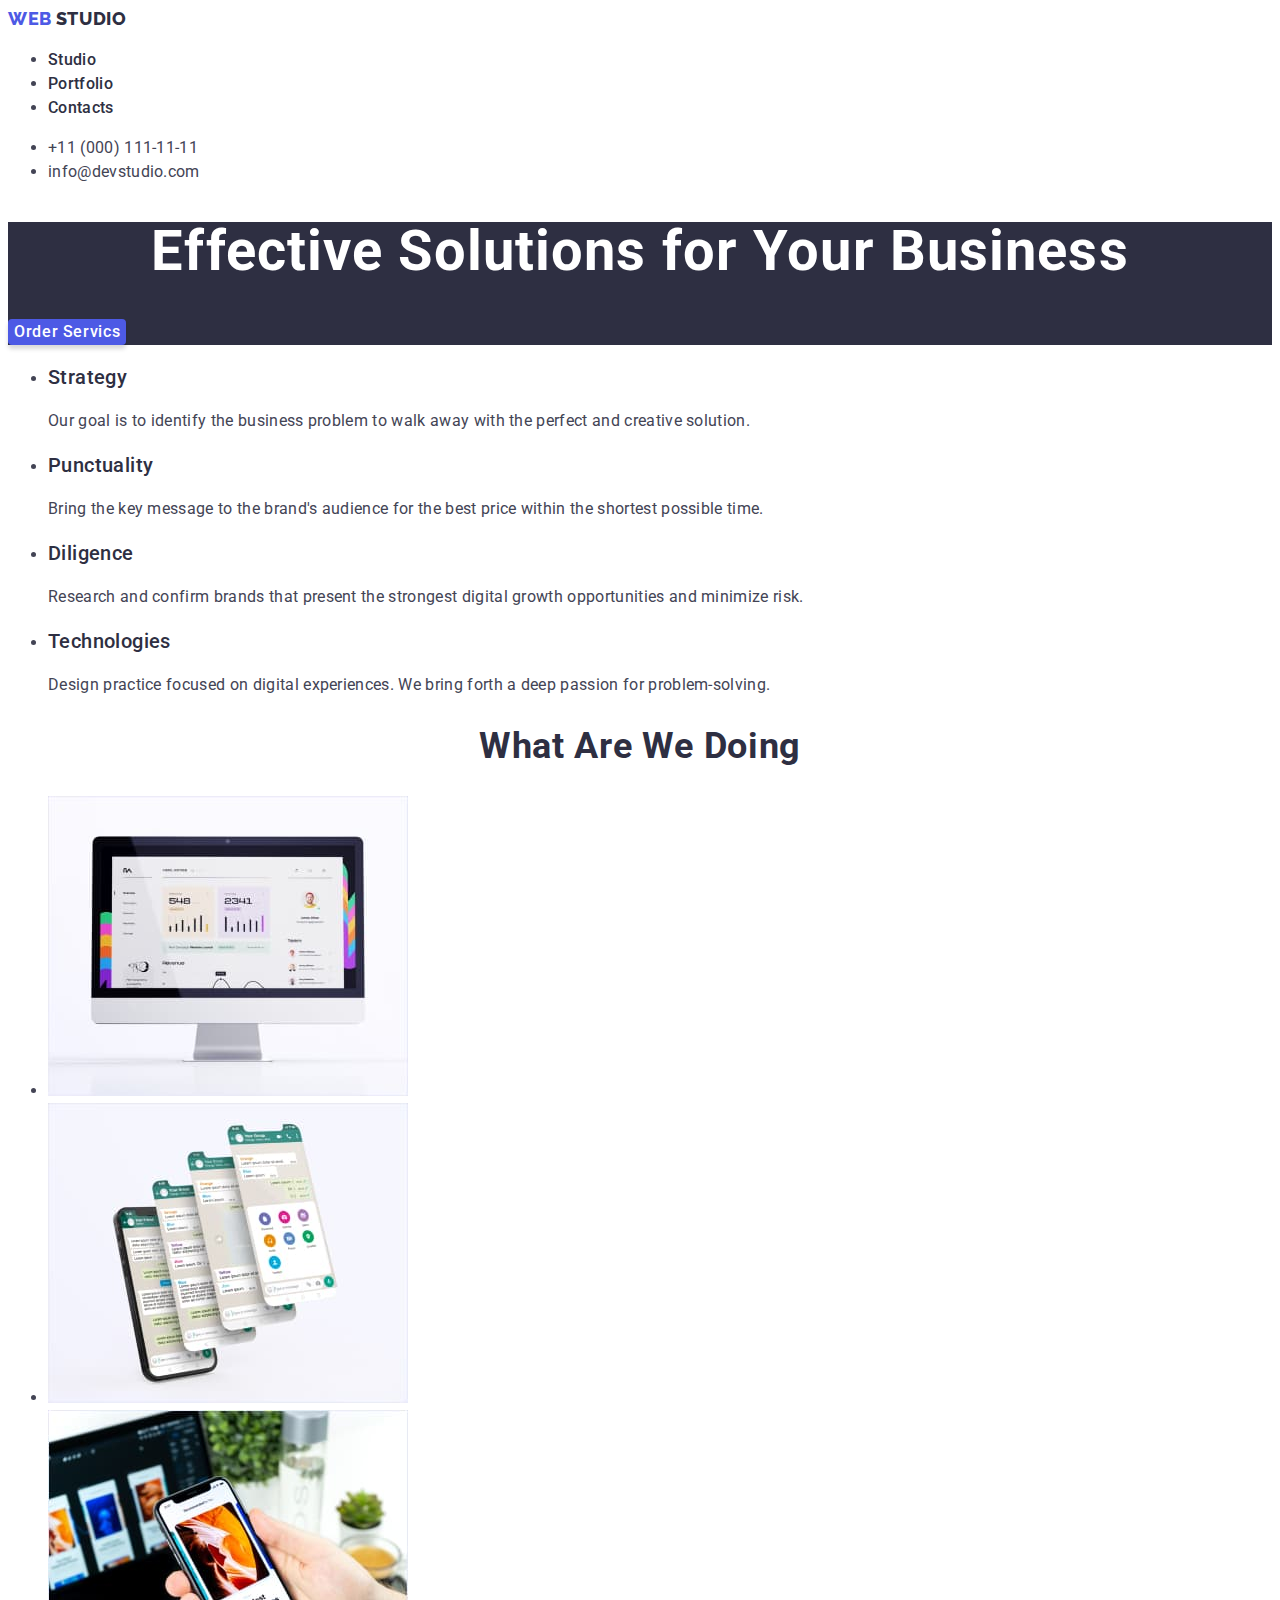
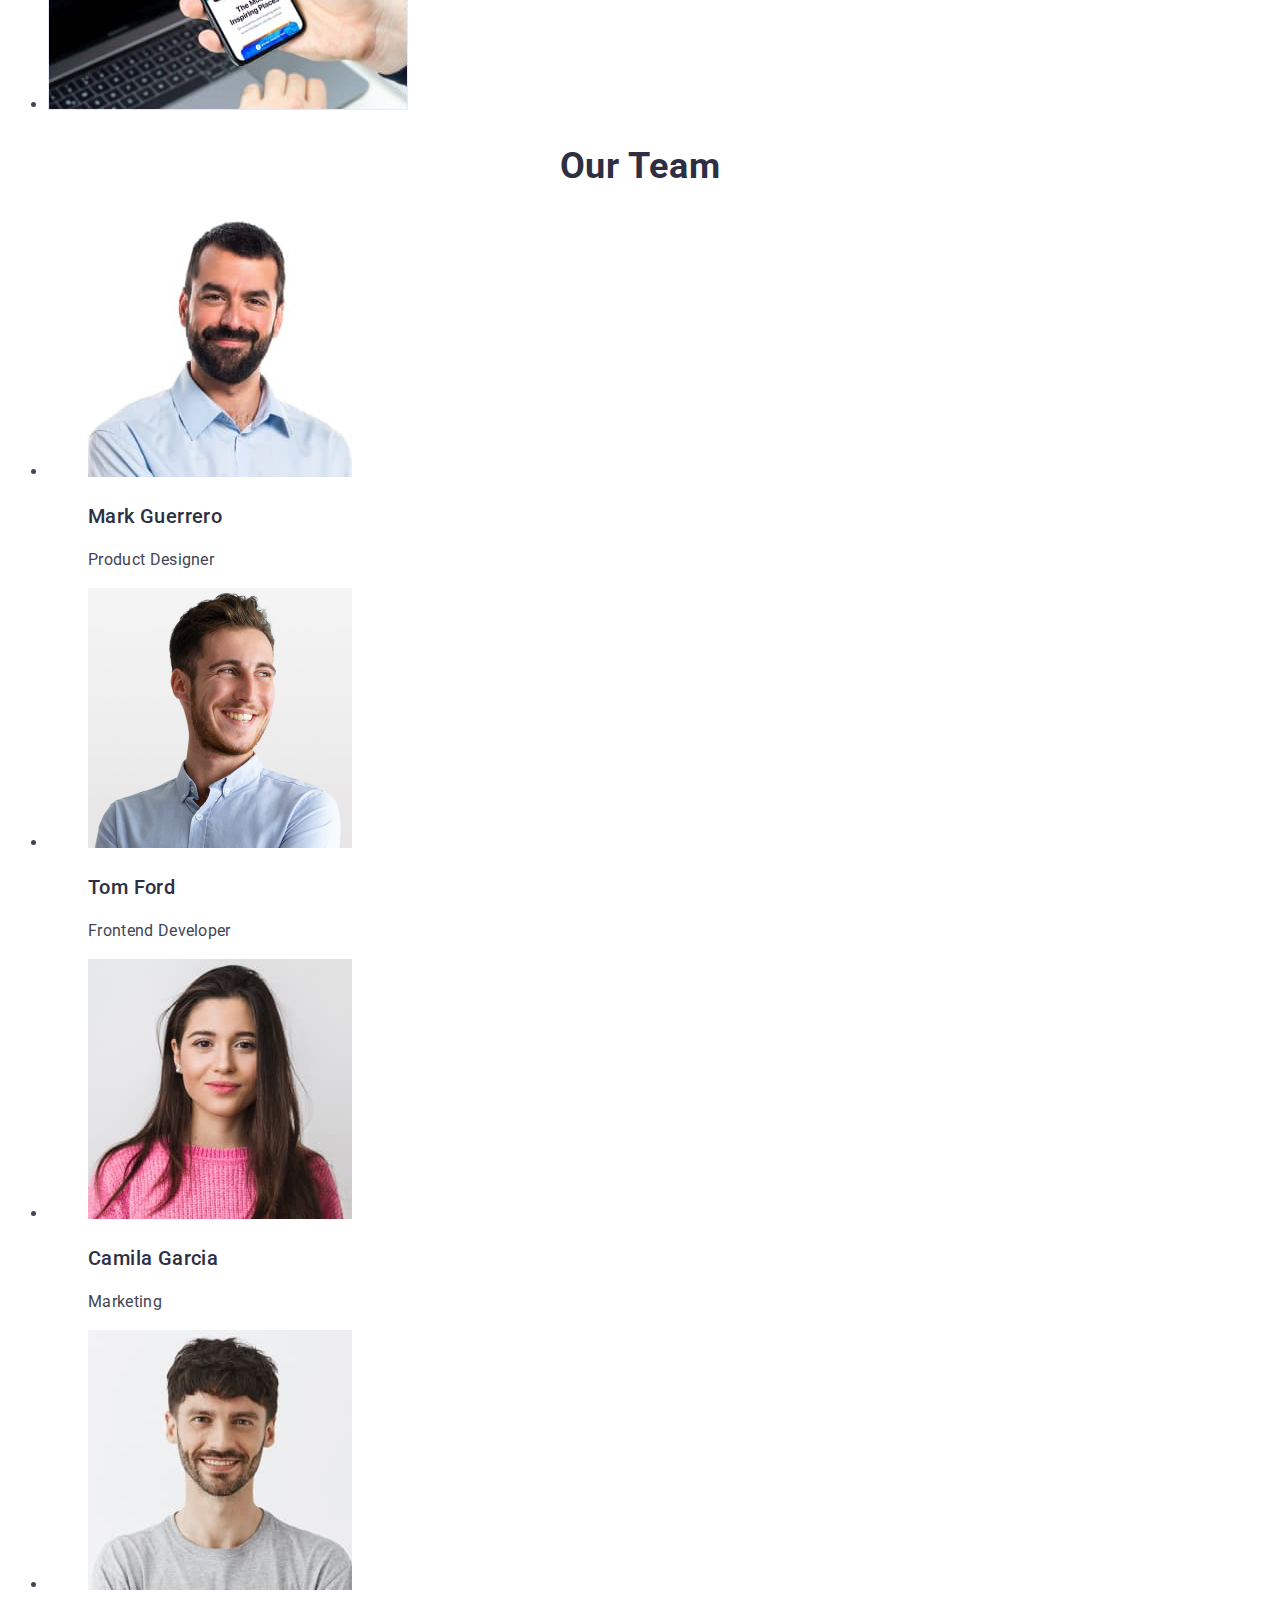
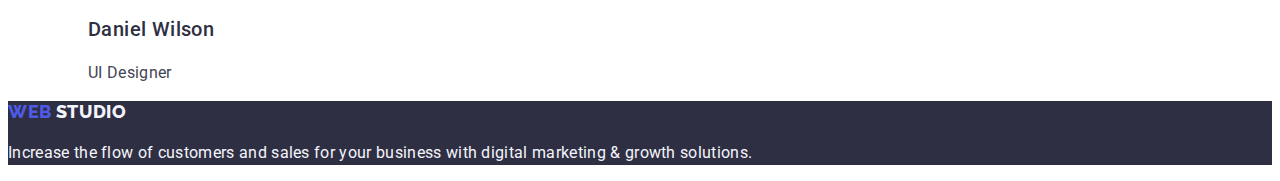
==== index.html @ 18303e43 "Initial commit" ====
<!DOCTYPE html>
<html lang="en">

<head>
  <meta charset="UTF-8">
  <meta name="viewport" content="width=device-width, initial-scale=1.0">
  <link rel="stylesheet" type="text/css" href="./css/styles.css">
  <link rel="preconnect" href="https://fonts.googleapis.com">
  <link rel="preconnect" href="https://fonts.gstatic.com" crossorigin>
  <link href="https://fonts.googleapis.com/css2?family=Raleway:wght@800&family=Roboto:wght@400;500;700;900&display=swap"
    rel="stylesheet">
  <title>WebStudio</title>
</head>

<body>
  <header>
    <a href="https://webstudio.com" class="interactive"><span class="logo web">WEB</span>
      <span class="logo studio">STUDIO</span></a>
    <nav>
      <ul>
        <li><a href="./index.html" class="interactive navi">Studio</a></li>
        <li><a href="./portfolio.html" class="interactive navi">Portfolio</a></li>
        <li><a href="#.html" class="interactive navi">Contacts</a></li>
      </ul>
    </nav>
    <ul>
      <li><a href="tel:+110001111111" class="interactive contact">+11 (000) 111-11-11</a></li>
      <li><a href="mailto:info@devstudio.com" class="interactive contact">info@devstudio.com</a></li>
    </ul>
  </header>

  <main>
    <!--hero image-->
    <section class="dark-bg">
      <h1 class="header-one">Effective Solutions
        for Your Business</h1>
      <button type="button" class="button b-one">Order Servics</button>
    </section>
    <!--about us-->
    <section>
      <ul>
        <li>
          <h3 class="header-three">Strategy</h3>
          <p>Our goal is to identify the business
            problem to walk away with the perfect and creative solution.</p>
        </li>
        <li>
          <h3 class="header-three">Punctuality</h3>
          <p>Bring the key message to the brand's audience for the best price within the shortest possible time.</p>
        </li>
        <li>
          <h3 class="header-three">Diligence</h3>
          <p>Research and confirm brands that present the strongest digital growth opportunities and minimize risk.</p>
        </li>
        <li>
          <h3 class="header-three">Technologies</h3>
          <p>Design practice focused on digital experiences. We bring forth a deep passion for problem-solving.</p>
        </li>
      </ul>
    </section>
    <!--what are we doing-->
    <section>
      <h2 class="header-two">What Are We Doing</h2>
      <ul>
        <li>
          <img src="./images/mainpage/offer1.jpg" alt="computer with open webside" width="360" height="300">
        </li>
        <li>
          <img src="./images/mainpage/offer2.jpg" alt="phone with four different progressive screens" width="360"
            height="300">
        </li>
        <li>
          <img src="./images/mainpage/offer3.jpg" alt="computer and phone showing the same app running" width="360"
            height="300">
        </li>
      </ul>
    </section>
    <!--our team-->
    <section>
      <h2 class="header-two">Our Team</h2>
      <ul>
        <li>
          <figure>
            <img src="./images/mainpage/team1.jpg" alt="A smiling man who is a Product Designer in our company"
              width="264" height="260">
            <figcaption>
              <h3 class="header-three">Mark Guerrero</h3>
              <p>Product Designer</p>
            </figcaption>
          </figure>
        </li>
        <li>
          <figure>
            <img src="./images/mainpage/team2.jpg" alt="A smiling man who is a Frontend Developer in our company"
              width="264" height="260">
            <figcaption>
              <h3 class="header-three">Tom Ford</h3>
              <p>Frontend Developer</p>
            </figcaption>
          </figure>
        </li>
        <li>
          <figure>
            <img src="./images/mainpage/team3.jpg" alt="A smiling woman who is a Marketing specialist in our company"
              width="264" height="260">
            <figcaption>
              <h3 class="header-three">Camila Garcia</h3>
              <p>Marketing</p>
            </figcaption>
          </figure>
        </li>
        <li>
          <figure>
            <img src="./images/mainpage/team4.jpg" alt="A smiling man who is a UI Designer in our company" width="264"
              height="260">
            <figcaption>
              <h3 class="header-three">Daniel Wilson</h3>
              <p>UI Designer</p>
            </figcaption>
          </figure>
        </li>
      </ul>
    </section>
  </main>

  <footer class="dark-bg">
    <a href="https://webstudio.com" class="interactive"><span class="logo web">WEB</span>
      <span class="logo studio footer">STUDIO</span></a>
    <p>Increase the flow of customers and sales for your business with digital marketing & growth solutions.</p>
  </footer>

</body>

</html>
---- css/styles.css ----
:root {
	--iris: #4d5ae5;
	--ocean: #404bbf;
	--navyblue: #2e2f42;
	--green: #31d0aa;
	--slate: #434455;
	--lightslate: #8e8f99;
	--cornflower: #e7e9fc;
	--cloud: #f4f4fd;
	--navybluemodal: #2e2f42;
	--grey: #2e2f42;
	--white: #ffffff;
	--dairy: #fcfcfc;
	--activehover: #000000;
}
body {
	font-family: "Roboto", sans-serif;
	color: var(--slate);
	line-height: 1.5;
	letter-spacing: 0.02em;
}
.logo {
	font-family: "Raleway", sans-serif;
	font-size: 18px;
	font-weight: 800;
	line-height: 1.17;
	letter-spacing: 0.03em;
	text-align: left;
}
.web {
	color: var(--iris);
}
.studio {
	color: var(--navyblue);
}
.navi {
	font-weight: 500;
	text-align: left;
	color: var(--navyblue);
}
.contact {
	color: var(--slate);
}
.interactive {
	text-decoration: none;
}
.interactive:hover {
	color: var(--ocean);
	text-decoration-line: underline;
	border-radius: 2px;
}
.interactive:focus {
	color: var(--activehover);
}
.header-one {
	font-size: 56px;
	font-weight: 700;
	line-height: 1.07;
	letter-spacing: 0.02em;
	text-align: center;
	color: var(--white);
}
.dark-bg {
	background-color: var(--navyblue);
	color: var(--cloud);
}
.button {
	font-family: "Roboto", sans-serif;
	font-weight: 500;
	font-size: 16px;
	letter-spacing: 0.04em;
	border-radius: 4px;
	border: none;
	line-height: 1.5;
}
.button:hover {
	cursor: pointer;
}
.b-one {
	text-align: left;
	color: var(--white);
	background-color: var(--iris);
	box-shadow: 0px 4px 4px 0px rgba(0, 0, 0, 0.15);
	border: none;
}
.b-one:hover,
.b-one:focus {
	background-color: var(--ocean);
	box-shadow: 0px 4px 4px 0px rgba(0, 0, 0, 0.15);
}
.header-three {
	font-size: 20px;
	font-weight: 500;
	line-height: 1.2;
	letter-spacing: 0.02em;
	text-align: left;
	color: var(--navyblue);
}
.header-two {
	font-size: 36px;
	font-weight: 700;
	line-height: 1.1;
	letter-spacing: 0.02em;
	text-align: center;
	color: var(--navyblue);
}
.footer {
	color: var(--cloud);
}
.b-two {
	text-align: center;
	background-color: var(--cloud);
	color: var(--iris);
	border: 1px solid var(--cornflower);
}
.b-two:hover,
.b-two:focus {
	color: var(--white);
	background-color: var(--ocean);
	box-shadow: 0px 2px 2px 0px rgba(0, 0, 0, 0.12),
		0px 2px 1px 0px rgba(0, 0, 0, 0.08), 0px 3px 1px 0px rgba(0, 0, 0, 0.1);
}
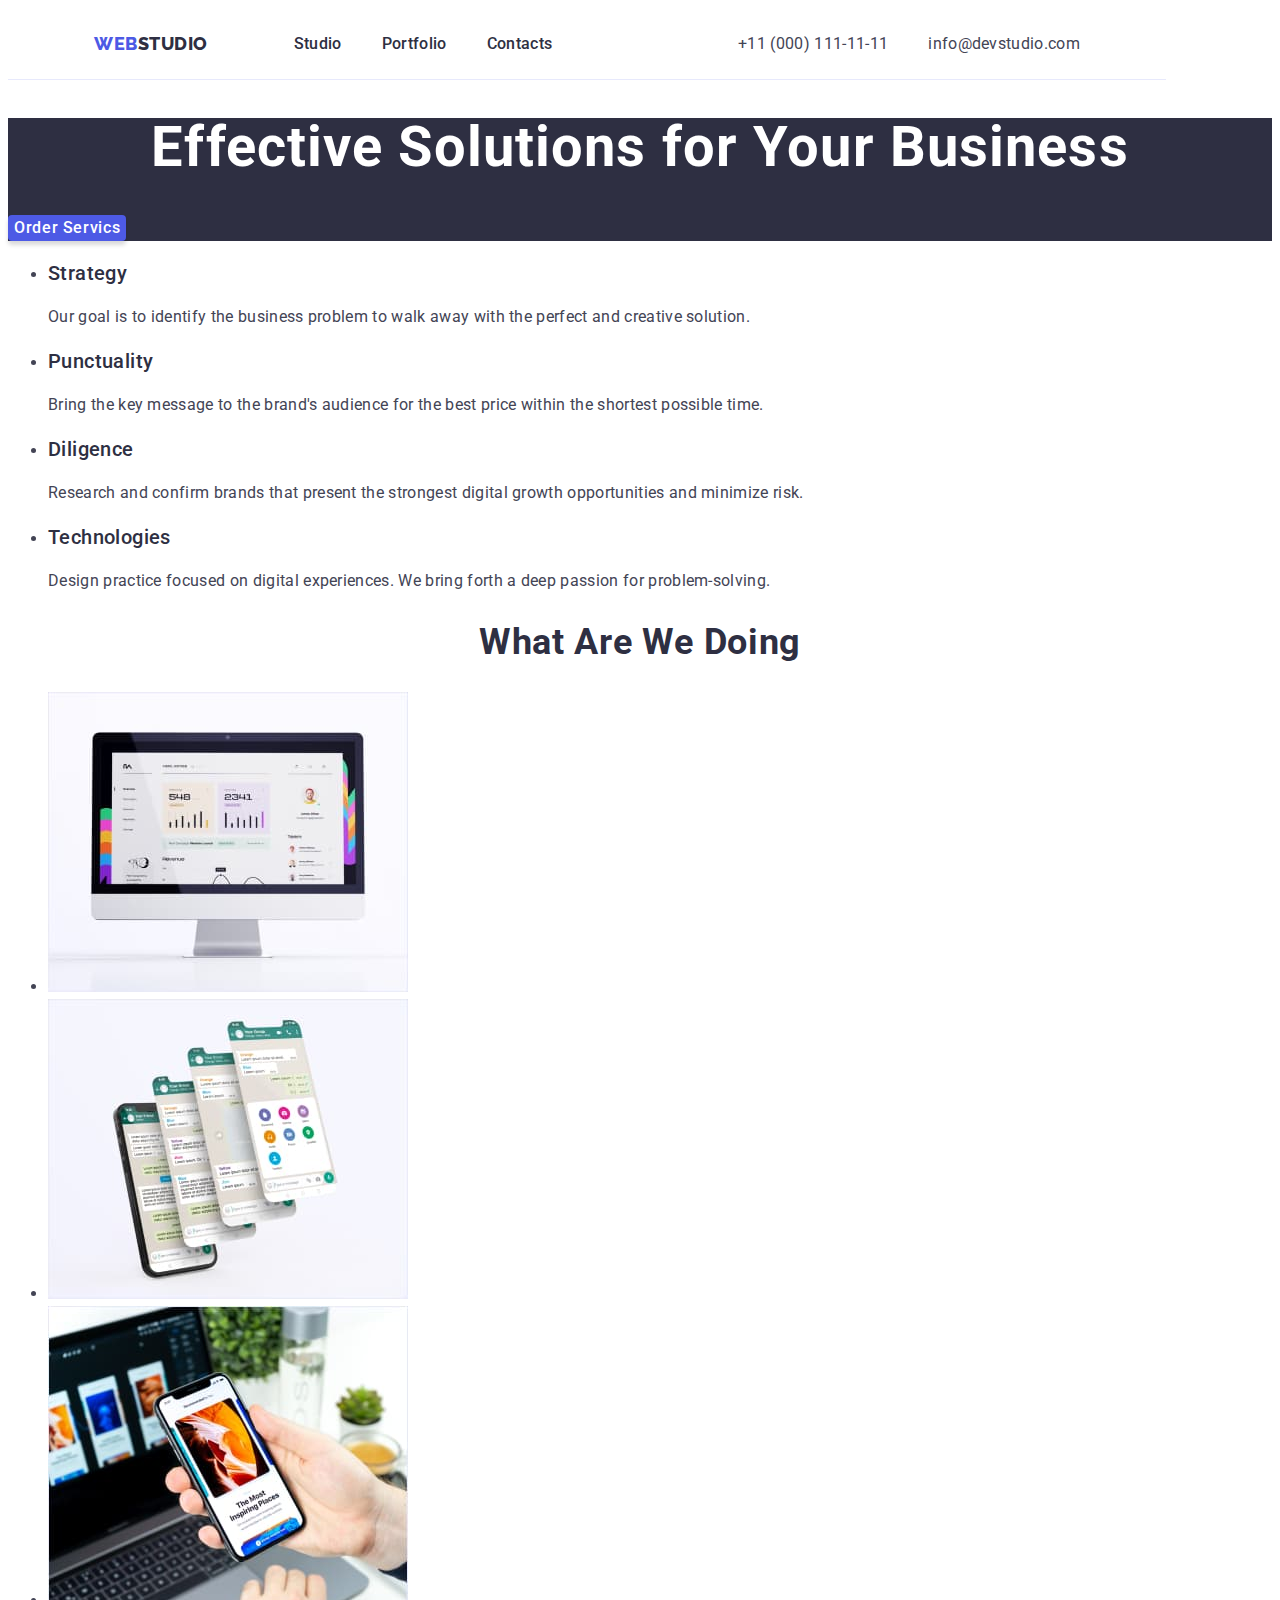
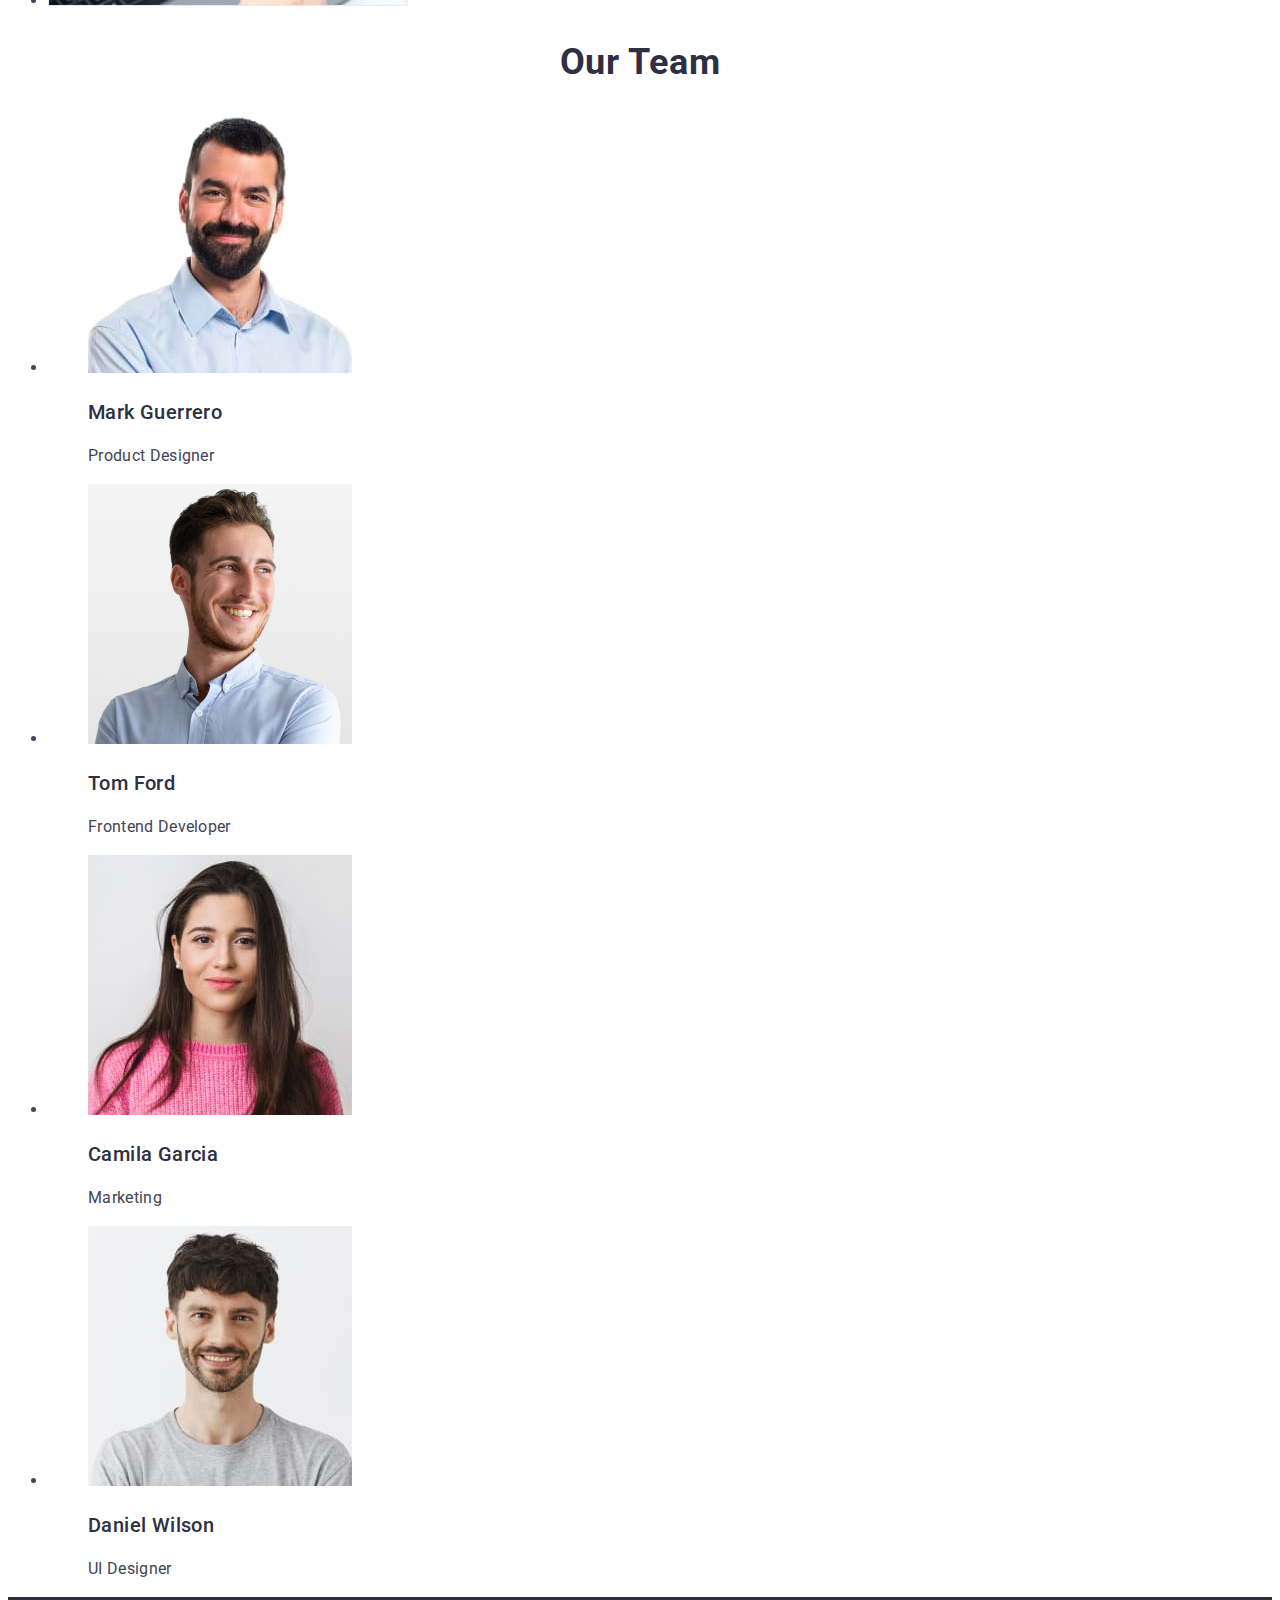
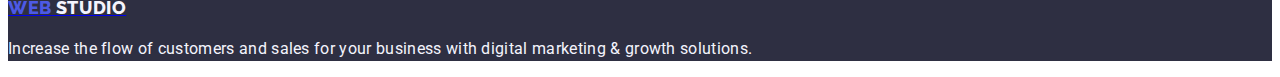
==== commit 4cdb3a67: "finish top" ====
--- a/index.html
+++ b/index.html
@@ -4,6 +4,9 @@
 <head>
   <meta charset="UTF-8">
   <meta name="viewport" content="width=device-width, initial-scale=1.0">
+  <link rel="stylesheet" href="https://cdnjs.cloudflare.com/ajax/libs/modern-normalize/2.0.0/modern-normalize.css"
+    integrity="sha512-gA2Bvu0/hw4oj0Lp8ZHjK+o3S4BE5m8d/wNVy6ktKLhHKPpWLQwv9ixzuWirWOakoJqlBdePq2NhoCaUOQ5npQ=="
+    crossorigin="anonymous" referrerpolicy="no-referrer" />
   <link rel="stylesheet" type="text/css" href="./css/styles.css">
   <link rel="preconnect" href="https://fonts.googleapis.com">
   <link rel="preconnect" href="https://fonts.gstatic.com" crossorigin>
@@ -14,19 +17,21 @@
 
 <body>
   <header>
-    <a href="https://webstudio.com" class="interactive"><span class="logo web">WEB</span>
-      <span class="logo studio">STUDIO</span></a>
-    <nav>
-      <ul>
-        <li><a href="./index.html" class="interactive navi">Studio</a></li>
-        <li><a href="./portfolio.html" class="interactive navi">Portfolio</a></li>
-        <li><a href="#.html" class="interactive navi">Contacts</a></li>
+    <div class="container top">
+      <a href="https://webstudio.com" class="logo"><span class="web">WEB</span><span class="studio">STUDIO</span></a>
+      <ul class="navi">
+        <li><a href="./index.html" class="item-navi">Studio</a></li>
+        <li><a href="./portfolio.html" class="item-navi">Portfolio</a></li>
+        <li><a href="#.html" class="item-navi">Contacts</a></li>
       </ul>
-    </nav>
-    <ul>
-      <li><a href="tel:+110001111111" class="interactive contact">+11 (000) 111-11-11</a></li>
-      <li><a href="mailto:info@devstudio.com" class="interactive contact">info@devstudio.com</a></li>
-    </ul>
+      </nav>
+      <ul class="contact">
+        <li><a href="tel:+110001111111" class="item-contact">+11 (000) 111-11-11</a>
+        </li>
+        <li><a href="mailto:info@devstudio.com" class="item-contact">info@devstudio.com</a>
+        </li>
+      </ul>
+    </div>
   </header>
 
   <main>
--- a/css/styles.css
+++ b/css/styles.css
@@ -13,19 +13,39 @@
 	--dairy: #fcfcfc;
 	--activehover: #000000;
 }
+* {
+	box-sizing: border-box;
+}
 body {
 	font-family: "Roboto", sans-serif;
 	color: var(--slate);
 	line-height: 1.5;
 	letter-spacing: 0.02em;
 }
+.container {
+	display: flex;
+	max-width: 1158px;
+}
+.top {
+	width: 1158px;
+	height: 72px;
+	border-bottom: 1px solid rgba(231, 233, 252, 1);
+	display: flex;
+	align-items: center;
+	justify-content: space-evenly;
+}
 .logo {
+	width: Hug (115px);
+	height: Fixed (24px);
+	top: 24px;
+	left: 156px;
 	font-family: "Raleway", sans-serif;
 	font-size: 18px;
 	font-weight: 800;
-	line-height: 1.17;
+	line-height: 21px;
 	letter-spacing: 0.03em;
 	text-align: left;
+	text-decoration: none;
 }
 .web {
 	color: var(--iris);
@@ -34,23 +54,55 @@
 	color: var(--navyblue);
 }
 .navi {
+	display: flex;
+	width: Hug (261px);
+	height: Hug (24px);
+	top: 24px;
+	left: 347px;
+	gap: 40px;
+	list-style: none;
+	padding-left: 0px;
+	padding-right: 0px;
+	margin-right: 100px;
+}
+.item-navi {
+	font-family: "Roboto", sans-serif;
+	color: var(--navyblue);
 	font-weight: 500;
-	text-align: left;
-	color: var(--navyblue);
+	text-decoration: none;
 }
 .contact {
+	gap: 40px;
+	display: flex;
+	list-style: none;
+	padding-left: 0px;
+	padding-right: 0px;
+}
+.item-contact {
+	font-family: "Roboto", sans-serif;
 	color: var(--slate);
-}
-.interactive {
+	font-size: 16px;
+	font-weight: 400;
+	line-height: 24px;
+	letter-spacing: 0.02em;
+	text-align: left;
 	text-decoration: none;
 }
+
+.item-contact:hover,
+.logo:hover,
+.item-navi:hover,
 .interactive:hover {
 	color: var(--ocean);
 	text-decoration-line: underline;
 	border-radius: 2px;
 }
+.item-contact:focus,
+.logo:focus,
+.item-navi:focus,
 .interactive:focus {
-	color: var(--activehover);
+	text-decoration-line: underline;
+	border-radius: 2px;
 }
 .header-one {
 	font-size: 56px;
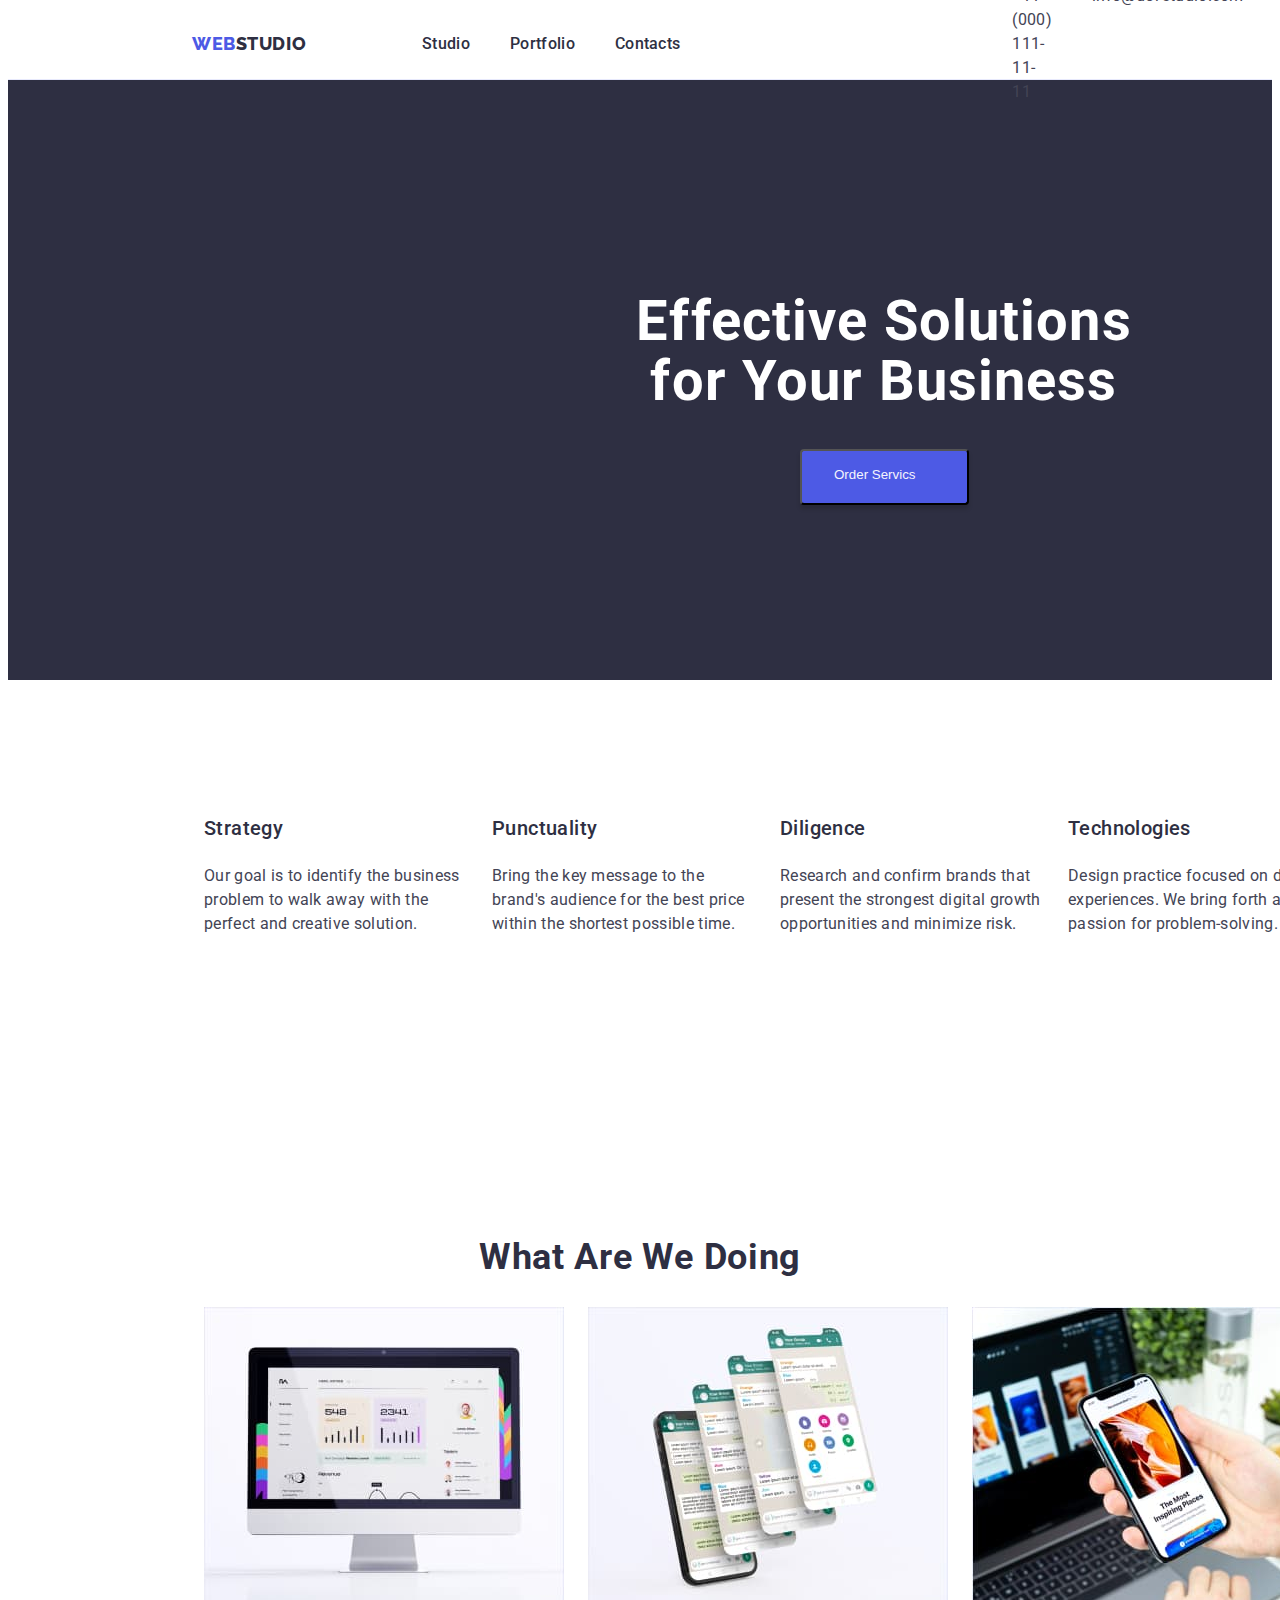
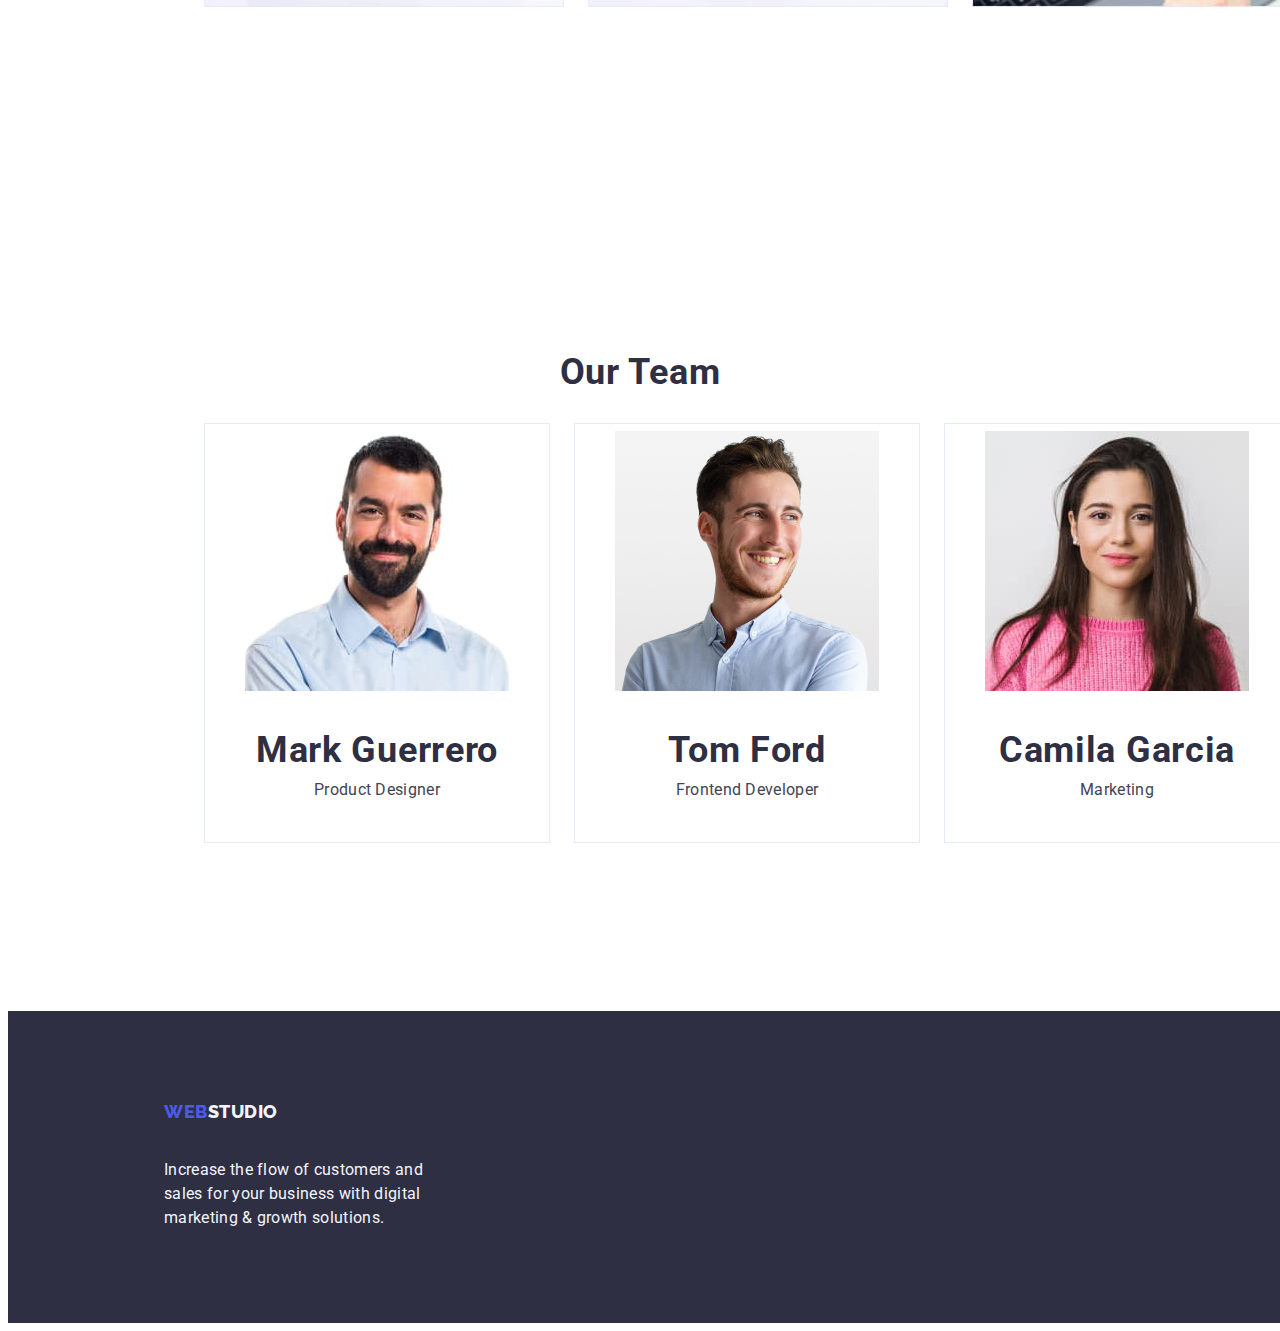
==== commit 5a22c55e: "almost done" ====
--- a/index.html
+++ b/index.html
@@ -6,7 +6,7 @@
   <meta name="viewport" content="width=device-width, initial-scale=1.0">
   <link rel="stylesheet" href="https://cdnjs.cloudflare.com/ajax/libs/modern-normalize/2.0.0/modern-normalize.css"
     integrity="sha512-gA2Bvu0/hw4oj0Lp8ZHjK+o3S4BE5m8d/wNVy6ktKLhHKPpWLQwv9ixzuWirWOakoJqlBdePq2NhoCaUOQ5npQ=="
-    crossorigin="anonymous" referrerpolicy="no-referrer" />
+    crossorigin="anonymous" referrerpolicy="no-referrer">
   <link rel="stylesheet" type="text/css" href="./css/styles.css">
   <link rel="preconnect" href="https://fonts.googleapis.com">
   <link rel="preconnect" href="https://fonts.gstatic.com" crossorigin>
@@ -17,13 +17,14 @@
 
 <body>
   <header>
-    <div class="container top">
+    <div class="conteiner top">
       <a href="https://webstudio.com" class="logo"><span class="web">WEB</span><span class="studio">STUDIO</span></a>
-      <ul class="navi">
-        <li><a href="./index.html" class="item-navi">Studio</a></li>
-        <li><a href="./portfolio.html" class="item-navi">Portfolio</a></li>
-        <li><a href="#.html" class="item-navi">Contacts</a></li>
-      </ul>
+      <nav>
+        <ul class="navi">
+          <li><a href="./index.html" class="item-navi">Studio</a></li>
+          <li><a href="./portfolio.html" class="item-navi">Portfolio</a></li>
+          <li><a href="./brudnopis.html" class="item-navi">Contacts</a></li>
+        </ul>
       </nav>
       <ul class="contact">
         <li><a href="tel:+110001111111" class="item-contact">+11 (000) 111-11-11</a>
@@ -36,102 +37,108 @@
 
   <main>
     <!--hero image-->
-    <section class="dark-bg">
-      <h1 class="header-one">Effective Solutions
+    <div class="conteiner hero">
+      <h1 class="item-hero">Effective Solutions
         for Your Business</h1>
-      <button type="button" class="button b-one">Order Servics</button>
-    </section>
+      <button type="button" class="button-hero">Order Servics</button>
+    </div>
     <!--about us-->
-    <section>
-      <ul>
-        <li>
-          <h3 class="header-three">Strategy</h3>
+    <div class="conteiner section">
+      <ul class="feature">
+        <li class="feature-item">
+          <h3 class="feature-header">Strategy</h3>
           <p>Our goal is to identify the business
             problem to walk away with the perfect and creative solution.</p>
         </li>
-        <li>
-          <h3 class="header-three">Punctuality</h3>
-          <p>Bring the key message to the brand's audience for the best price within the shortest possible time.</p>
+        <li class="feature-item">
+          <h3 class="feature-header">Punctuality</h3>
+          <p>Bring the key message to the brand's audience for the best price within the shortest
+            possible time.</p>
         </li>
-        <li>
-          <h3 class="header-three">Diligence</h3>
-          <p>Research and confirm brands that present the strongest digital growth opportunities and minimize risk.</p>
+        <li class="feature-item">
+          <h3 class="feature-header">Diligence</h3>
+          <p>Research and confirm brands that present the strongest digital growth opportunities
+            and minimize risk.</p>
         </li>
-        <li>
-          <h3 class="header-three">Technologies</h3>
-          <p>Design practice focused on digital experiences. We bring forth a deep passion for problem-solving.</p>
+        <li class="feature-item">
+          <h3 class="feature-header">Technologies</h3>
+          <p>Design practice focused on digital experiences. We bring forth a deep passion for
+            problem-solving.</p>
         </li>
       </ul>
-    </section>
+    </div>
     <!--what are we doing-->
-    <section>
-      <h2 class="header-two">What Are We Doing</h2>
-      <ul>
-        <li>
+    <div class="conteiner section">
+      <h2 class="done-header">What Are We Doing</h2>
+      <ul class="done-list">
+        <li class="done-item">
           <img src="./images/mainpage/offer1.jpg" alt="computer with open webside" width="360" height="300">
         </li>
-        <li>
+        <li class="done-item">
           <img src="./images/mainpage/offer2.jpg" alt="phone with four different progressive screens" width="360"
             height="300">
         </li>
-        <li>
+        <li class="done-item">
           <img src="./images/mainpage/offer3.jpg" alt="computer and phone showing the same app running" width="360"
             height="300">
         </li>
       </ul>
-    </section>
+    </div>
     <!--our team-->
-    <section>
-      <h2 class="header-two">Our Team</h2>
-      <ul>
-        <li>
+    <div class="conteiner section">
+      <h2 class="done-header">Our Team</h2>
+      <ul class="team">
+        <li class="team-item">
           <figure>
             <img src="./images/mainpage/team1.jpg" alt="A smiling man who is a Product Designer in our company"
               width="264" height="260">
             <figcaption>
-              <h3 class="header-three">Mark Guerrero</h3>
-              <p>Product Designer</p>
+              <h3 class="team-header">Mark Guerrero</h3>
+              <p class="team-text">Product Designer</p>
             </figcaption>
           </figure>
         </li>
-        <li>
+        <li class="team-item">
           <figure>
             <img src="./images/mainpage/team2.jpg" alt="A smiling man who is a Frontend Developer in our company"
               width="264" height="260">
             <figcaption>
-              <h3 class="header-three">Tom Ford</h3>
-              <p>Frontend Developer</p>
+              <h3 class="team-header">Tom Ford</h3>
+              <p class="team-text">Frontend Developer</p>
             </figcaption>
           </figure>
         </li>
-        <li>
+        <li class="team-item">
           <figure>
             <img src="./images/mainpage/team3.jpg" alt="A smiling woman who is a Marketing specialist in our company"
               width="264" height="260">
             <figcaption>
-              <h3 class="header-three">Camila Garcia</h3>
-              <p>Marketing</p>
+              <h3 class="team-header">Camila Garcia</h3>
+              <p class="team-text">Marketing</p>
             </figcaption>
           </figure>
         </li>
-        <li>
+        <li class="team-item">
           <figure>
             <img src="./images/mainpage/team4.jpg" alt="A smiling man who is a UI Designer in our company" width="264"
               height="260">
             <figcaption>
-              <h3 class="header-three">Daniel Wilson</h3>
-              <p>UI Designer</p>
+              <h3 class="team-header">Daniel Wilson</h3>
+              <p class="team-text">UI Designer</p>
             </figcaption>
           </figure>
         </li>
       </ul>
-    </section>
+    </div>
   </main>
 
-  <footer class="dark-bg">
-    <a href="https://webstudio.com" class="interactive"><span class="logo web">WEB</span>
-      <span class="logo studio footer">STUDIO</span></a>
-    <p>Increase the flow of customers and sales for your business with digital marketing & growth solutions.</p>
+  <footer>
+    <div class="container buttom">
+      <a href="https://webstudio.com" class="logo-buttom"><span class="web">WEB</span><span class="studio"
+          style="color: #f4f4fd">STUDIO</span></a>
+      <p class="item-buttom">Increase the flow of customers and sales for your business with digital marketing & growth
+        solutions.</p>
+    </div>
   </footer>
 
 </body>
--- a/css/styles.css
+++ b/css/styles.css
@@ -22,30 +22,32 @@
 	line-height: 1.5;
 	letter-spacing: 0.02em;
 }
-.container {
-	display: flex;
-	max-width: 1158px;
+.conteiner {
+	padding-left: 156px;
+	padding-right: 156px;
+	margin-left: 0px;
+	margin-right: 0px;
 }
 .top {
-	width: 1158px;
+	display: flex;
 	height: 72px;
-	border-bottom: 1px solid rgba(231, 233, 252, 1);
-	display: flex;
-	align-items: center;
-	justify-content: space-evenly;
+	justify-content: center;
+	align-items: center;
+	flex-shrink: 0;
+	border-bottom: 1px solid var(--cornflower);
 }
 .logo {
-	width: Hug (115px);
-	height: Fixed (24px);
-	top: 24px;
-	left: 156px;
+	display: inline-flex;
+	height: 24px;
+	align-items: center;
+	flex-shrink: 0;
 	font-family: "Raleway", sans-serif;
 	font-size: 18px;
 	font-weight: 800;
 	line-height: 21px;
 	letter-spacing: 0.03em;
-	text-align: left;
 	text-decoration: none;
+	padding-left: 156px;
 }
 .web {
 	color: var(--iris);
@@ -54,16 +56,16 @@
 	color: var(--navyblue);
 }
 .navi {
-	display: flex;
-	width: Hug (261px);
-	height: Hug (24px);
-	top: 24px;
-	left: 347px;
+	display: inline-flex;
+	align-items: flex-start;
 	gap: 40px;
 	list-style: none;
-	padding-left: 0px;
-	padding-right: 0px;
-	margin-right: 100px;
+}
+.navi:first-child {
+	margin-left: 76px;
+}
+.navi:first-child {
+	margin-right: 332px;
 }
 .item-navi {
 	font-family: "Roboto", sans-serif;
@@ -85,10 +87,8 @@
 	font-weight: 400;
 	line-height: 24px;
 	letter-spacing: 0.02em;
-	text-align: left;
 	text-decoration: none;
 }
-
 .item-contact:hover,
 .logo:hover,
 .item-navi:hover,
@@ -104,71 +104,203 @@
 	text-decoration-line: underline;
 	border-radius: 2px;
 }
-.header-one {
-	font-size: 56px;
-	font-weight: 700;
-	line-height: 1.07;
-	letter-spacing: 0.02em;
-	text-align: center;
-	color: var(--white);
-}
-.dark-bg {
-	background-color: var(--navyblue);
-	color: var(--cloud);
-}
-.button {
-	font-family: "Roboto", sans-serif;
+.menu {
+	list-style: none;
+	display: inline-flex;
+	align-items: flex-start;
+	gap: 24px;
+	padding-left: 427px;
+	padding-top: 96px;
+	padding-bottom: 72px;
+}
+.item-menu {
+	justify-content: center;
+	font-family: "Roboto", sans-serif;
+	color: var(--iris);
+	background: var(--cloud);
 	font-weight: 500;
 	font-size: 16px;
 	letter-spacing: 0.04em;
 	border-radius: 4px;
-	border: none;
 	line-height: 1.5;
-}
-.button:hover {
+	padding: 12px 24px 12px 24px;
+	border: 1px solid var(--cornflower);
+	text-align: center;
+}
+.item-menu:hover,
+.item-menu:focus {
 	cursor: pointer;
-}
-.b-one {
-	text-align: left;
-	color: var(--white);
-	background-color: var(--iris);
-	box-shadow: 0px 4px 4px 0px rgba(0, 0, 0, 0.15);
-	border: none;
-}
-.b-one:hover,
-.b-one:focus {
-	background-color: var(--ocean);
-	box-shadow: 0px 4px 4px 0px rgba(0, 0, 0, 0.15);
-}
-.header-three {
-	font-size: 20px;
-	font-weight: 500;
-	line-height: 1.2;
-	letter-spacing: 0.02em;
-	text-align: left;
-	color: var(--navyblue);
-}
-.header-two {
-	font-size: 36px;
-	font-weight: 700;
-	line-height: 1.1;
-	letter-spacing: 0.02em;
-	text-align: center;
-	color: var(--navyblue);
-}
-.footer {
-	color: var(--cloud);
-}
-.b-two {
-	text-align: center;
-	background-color: var(--cloud);
-	color: var(--iris);
-	border: 1px solid var(--cornflower);
-}
-.b-two:hover,
-.b-two:focus {
 	color: var(--white);
 	background-color: var(--ocean);
 	box-shadow: 0px 2px 2px 0px rgba(0, 0, 0, 0.12),
 		0px 2px 1px 0px rgba(0, 0, 0, 0.08), 0px 3px 1px 0px rgba(0, 0, 0, 0.1);
 }
+.row {
+	display: flex;
+	height: 420px;
+	flex-shrink: 0;
+	gap: 24px;
+	margin-bottom: 48px;
+}
+.item-row {
+	display: flex;
+	height: 420px;
+	padding-bottom: 0px;
+	flex-direction: column;
+	align-items: flex-start;
+	gap: 32px;
+	flex-shrink: 0;
+	border: 1px solid var(--cornflower, #e7e9fc);
+	background: var(--white, #fff);
+}
+.buttom {
+	background-color: var(--navyblue);
+	color: var(--cloud);
+	height: 312px;
+	width: 1440px;
+	flex-shrink: 0;
+	flex-direction: column;
+	justify-content: center;
+}
+.item-buttom {
+	padding: 17px 1020px 100px 156px;
+}
+.logo-buttom {
+	display: inline-flex;
+	height: 24px;
+	align-items: center;
+	flex-shrink: 0;
+	font-family: "Raleway", sans-serif;
+	font-size: 18px;
+	font-weight: 800;
+	line-height: 21px;
+	letter-spacing: 0.03em;
+	text-decoration: none;
+	padding-left: 156px;
+	padding-top: 101px;
+}
+.footer {
+	color: var(--cloud);
+}
+.hero {
+	background-color: var(--navyblue);
+	color: var(--cloud);
+	height: 600px;
+	flex-shrink: 0;
+	flex-direction: column;
+	display: flex;
+	justify-content: center;
+}
+.item-hero {
+	font-size: 56px;
+	margin-left: 472px;
+	width: 496px;
+	font-weight: 700;
+	line-height: 1.07;
+	letter-spacing: 0.02em;
+	text-align: center;
+	color: var(--white);
+	justify-self: unset;
+}
+.button-hero {
+	justify-items: center;
+	width: 169px;
+	height: 56px;
+	display: inline-flex;
+	padding: 16px 32px;
+	align-items: flex-start;
+	border-radius: 4px;
+	background: var(--iris, #4d5ae5);
+	box-shadow: 0px 4px 4px 0px rgba(0, 0, 0, 0.15);
+	color: var(--cloud);
+	margin-left: 636px;
+}
+.button-hero:hover,
+.button-hero:focus {
+	background-color: var(--ocean);
+	box-shadow: 0px 4px 4px 0px rgba(0, 0, 0, 0.15);
+	cursor: pointer;
+}
+.section {
+	padding: 120px 156px;
+}
+.feature {
+	list-style: none;
+	display: inline-flex;
+	align-items: center;
+	gap: 24px;
+}
+.feature-item {
+	display: flex;
+	width: 264px;
+	flex-direction: column;
+	align-items: flex-start;
+}
+.feature-header {
+	margin-top: 0;
+	margin-bottom: 8px;
+	font-size: 20px;
+	font-weight: 500;
+	line-height: 1.2;
+	letter-spacing: 0.02em;
+	text-align: left;
+	color: var(--navyblue);
+}
+.done-list {
+	display: flex;
+	height: 360px;
+	gap: 24px;
+}
+.done-item {
+	display: inline-flex;
+	flex-direction: column;
+	height: 360px;
+	padding-bottom: 0px;
+	align-items: flex-start;
+	gap: 24px;
+}
+.done-header {
+	font-size: 36px;
+	font-weight: 700;
+	line-height: 1.1;
+	letter-spacing: 0.02em;
+	text-align: center;
+	color: var(--navyblue);
+}
+.team {
+	display: flex;
+	height: 420px;
+	flex-shrink: 0;
+	gap: 24px;
+	margin-bottom: 48px;
+}
+.team-item {
+	display: inline-flex;
+	height: 420px;
+	padding-bottom: 0px;
+	flex-direction: column;
+	align-items: center;
+	justify-content: center;
+	gap: 32px;
+	flex-shrink: 0;
+	border: 1px solid var(--cornflower, #e7e9fc);
+	background: var(--white, #fff);
+}
+.team-header {
+	color: var(--navyblue, #2e2f42);
+	text-align: center;
+	font-family: "Roboto", sans-serif;
+	font-size: 36px;
+	font-style: normal;
+	font-weight: 700;
+	line-height: 40px;
+	letter-spacing: 0.72px;
+	text-transform: capitalize;
+	margin-top: 32px;
+	margin-bottom: 8px;
+}
+.team-text {
+	text-align: center;
+	margin-bottom: 32px;
+	margin-top: 8px;
+}
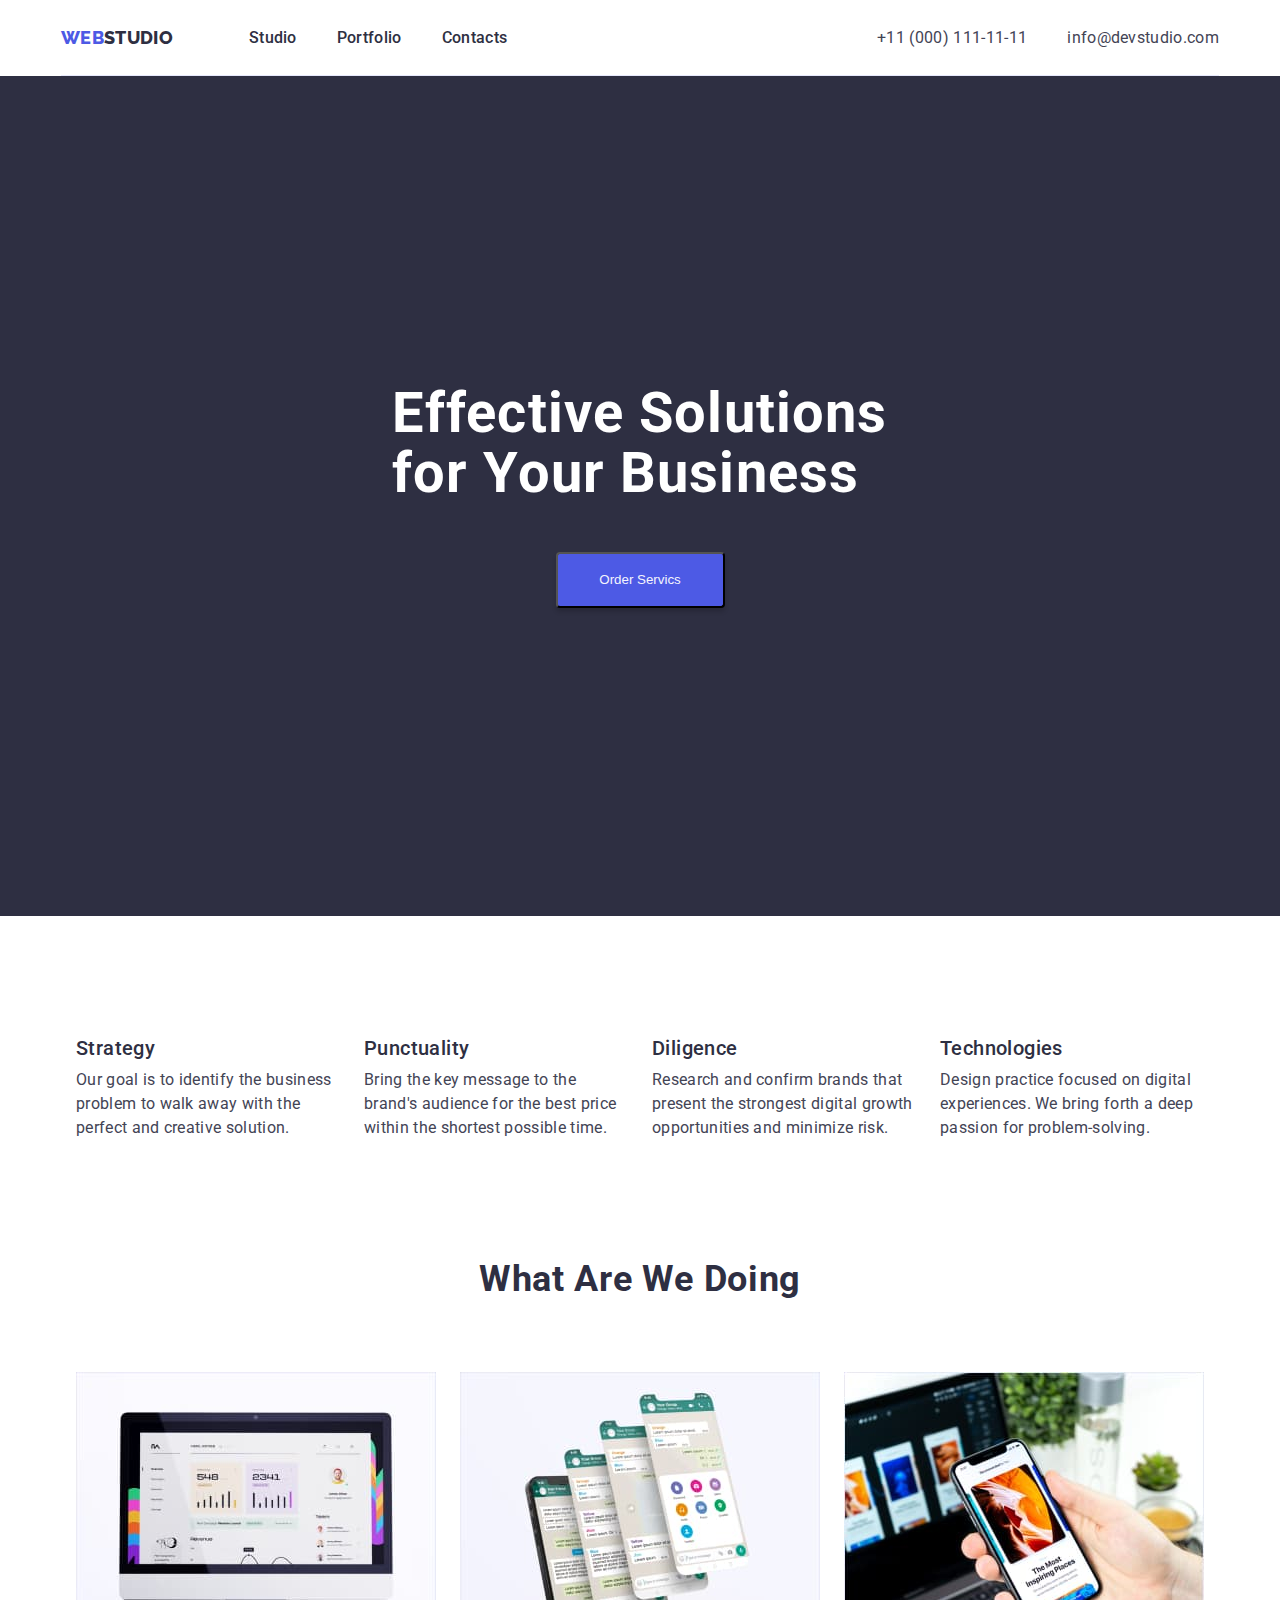
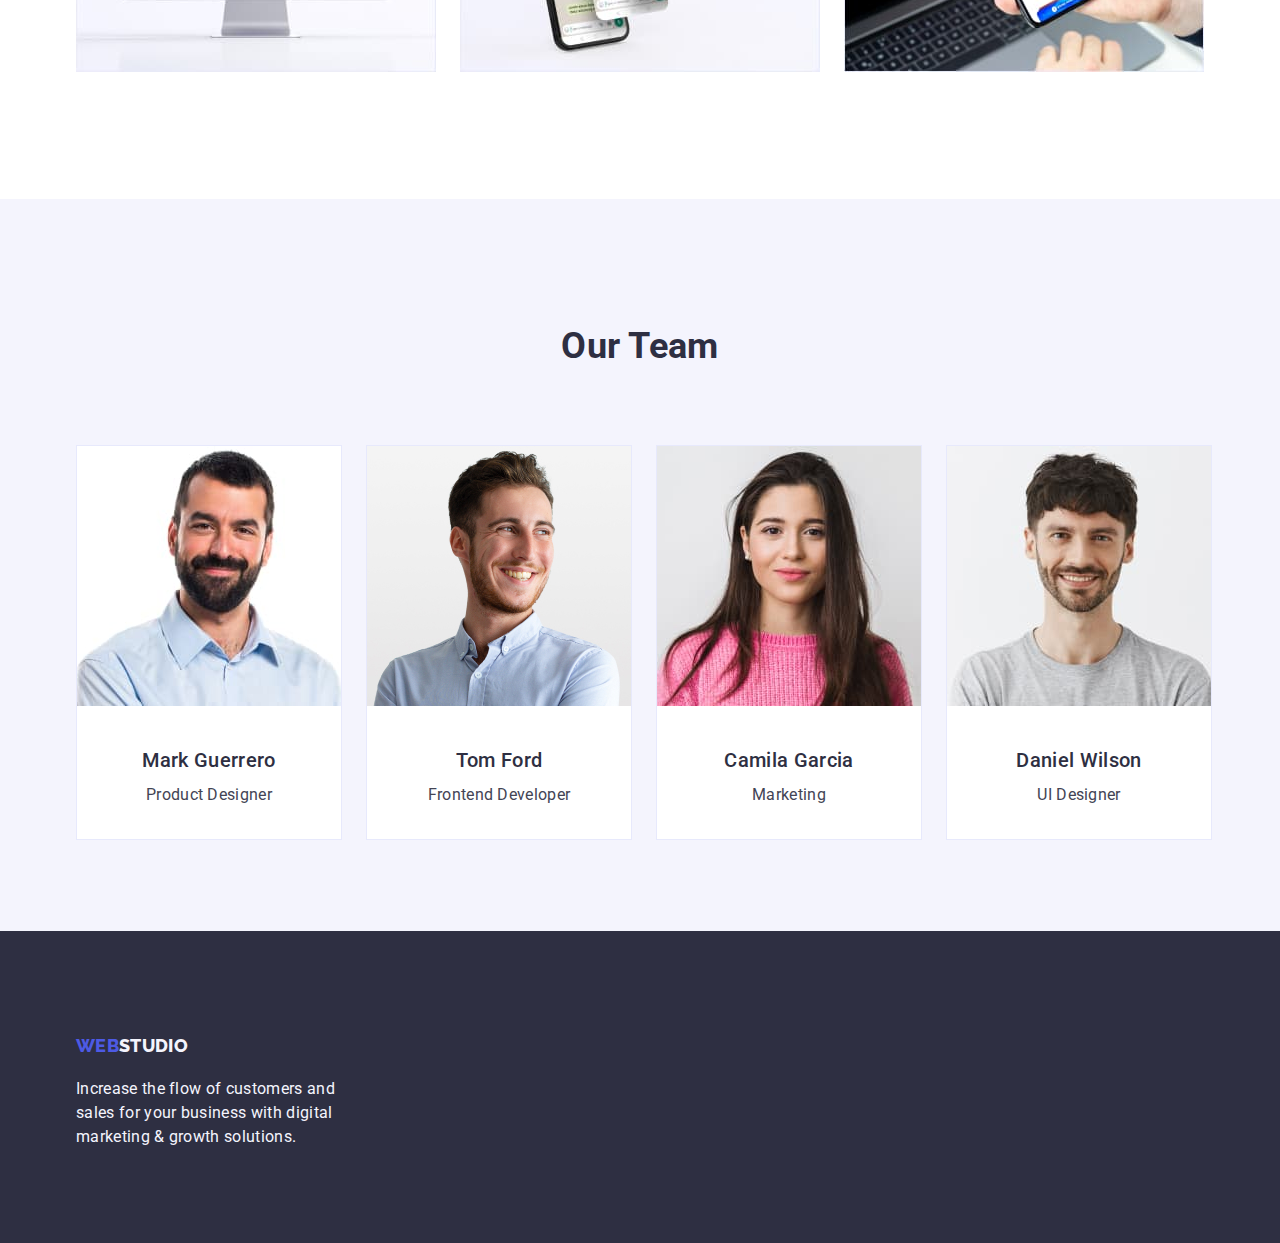
==== commit 5df473a6: "finish" ====
--- a/index.html
+++ b/index.html
@@ -34,16 +34,17 @@
       </ul>
     </div>
   </header>
-
   <main>
     <!--hero image-->
-    <div class="conteiner hero">
-      <h1 class="item-hero">Effective Solutions
-        for Your Business</h1>
-      <button type="button" class="button-hero">Order Servics</button>
-    </div>
+    <section class="section bg-dark">
+      <div class="conteiner hero">
+        <h1 class="item-hero">Effective Solutions
+          for Your Business</h1>
+        <button type="button" class="button-hero">Order Servics</button>
+      </div>
+    </section>
     <!--about us-->
-    <div class="conteiner section">
+    <div class="conteiner">
       <ul class="feature">
         <li class="feature-item">
           <h3 class="feature-header">Strategy</h3>
@@ -67,80 +68,83 @@
         </li>
       </ul>
     </div>
+
     <!--what are we doing-->
-    <div class="conteiner section">
-      <h2 class="done-header">What Are We Doing</h2>
-      <ul class="done-list">
-        <li class="done-item">
-          <img src="./images/mainpage/offer1.jpg" alt="computer with open webside" width="360" height="300">
-        </li>
-        <li class="done-item">
-          <img src="./images/mainpage/offer2.jpg" alt="phone with four different progressive screens" width="360"
-            height="300">
-        </li>
-        <li class="done-item">
-          <img src="./images/mainpage/offer3.jpg" alt="computer and phone showing the same app running" width="360"
-            height="300">
-        </li>
-      </ul>
-    </div>
+    <section class="section">
+      <div class="conteiner">
+        <h2 class="done-header">What Are We Doing</h2>
+        <ul class="done-list">
+          <li class="done-item">
+            <img src="./images/mainpage/offer1.jpg" alt="computer with open webside" width="360" height="300">
+          </li>
+          <li class="done-item">
+            <img src="./images/mainpage/offer2.jpg" alt="phone with four different progressive screens" width="360"
+              height="300">
+          </li>
+          <li class="done-item">
+            <img src="./images/mainpage/offer3.jpg" alt="computer and phone showing the same app running" width="360"
+              height="300">
+          </li>
+        </ul </div>
+    </section>
     <!--our team-->
-    <div class="conteiner section">
-      <h2 class="done-header">Our Team</h2>
-      <ul class="team">
-        <li class="team-item">
-          <figure>
-            <img src="./images/mainpage/team1.jpg" alt="A smiling man who is a Product Designer in our company"
-              width="264" height="260">
-            <figcaption>
-              <h3 class="team-header">Mark Guerrero</h3>
-              <p class="team-text">Product Designer</p>
-            </figcaption>
-          </figure>
-        </li>
-        <li class="team-item">
-          <figure>
-            <img src="./images/mainpage/team2.jpg" alt="A smiling man who is a Frontend Developer in our company"
-              width="264" height="260">
-            <figcaption>
-              <h3 class="team-header">Tom Ford</h3>
-              <p class="team-text">Frontend Developer</p>
-            </figcaption>
-          </figure>
-        </li>
-        <li class="team-item">
-          <figure>
-            <img src="./images/mainpage/team3.jpg" alt="A smiling woman who is a Marketing specialist in our company"
-              width="264" height="260">
-            <figcaption>
-              <h3 class="team-header">Camila Garcia</h3>
-              <p class="team-text">Marketing</p>
-            </figcaption>
-          </figure>
-        </li>
-        <li class="team-item">
-          <figure>
-            <img src="./images/mainpage/team4.jpg" alt="A smiling man who is a UI Designer in our company" width="264"
-              height="260">
-            <figcaption>
-              <h3 class="team-header">Daniel Wilson</h3>
-              <p class="team-text">UI Designer</p>
-            </figcaption>
-          </figure>
-        </li>
-      </ul>
-    </div>
+    <section class="section bg-light">
+      <div class="conteiner">
+        <h2 class="team-header-top">Our Team</h2>
+        <ul class="team">
+          <li class="team-item">
+            <figure>
+              <img src="./images/mainpage/team1.jpg" alt="A smiling man who is a Product Designer in our company"
+                width="264" height="260">
+              <figcaption>
+                <h3 class="team-header">Mark Guerrero</h3>
+                <p class="team-text">Product Designer</p>
+              </figcaption>
+            </figure>
+          </li>
+          <li class="team-item">
+            <figure>
+              <img src="./images/mainpage/team2.jpg" alt="A smiling man who is a Frontend Developer in our company"
+                width="264" height="260">
+              <figcaption>
+                <h3 class="team-header">Tom Ford</h3>
+                <p class="team-text">Frontend Developer</p>
+              </figcaption>
+            </figure>
+          </li>
+          <li class="team-item">
+            <figure>
+              <img src="./images/mainpage/team3.jpg" alt="A smiling woman who is a Marketing specialist in our company"
+                width="264" height="260">
+              <figcaption>
+                <h3 class="team-header">Camila Garcia</h3>
+                <p class="team-text">Marketing</p>
+              </figcaption>
+            </figure>
+          </li>
+          <li class="team-item">
+            <figure>
+              <img src="./images/mainpage/team4.jpg" alt="A smiling man who is a UI Designer in our company" width="264"
+                height="260">
+              <figcaption>
+                <h3 class="team-header">Daniel Wilson</h3>
+                <p class="team-text">UI Designer</p>
+              </figcaption>
+            </figure>
+          </li>
+        </ul>
+      </div>
+    </section>
   </main>
 
-  <footer>
-    <div class="container buttom">
+  <footer class="bg-dark">
+    <div class="conteiner buttom">
       <a href="https://webstudio.com" class="logo-buttom"><span class="web">WEB</span><span class="studio"
           style="color: #f4f4fd">STUDIO</span></a>
       <p class="item-buttom">Increase the flow of customers and sales for your business with digital marketing & growth
         solutions.</p>
     </div>
   </footer>
-
 </body>
 
 </html>--- a/css/styles.css
+++ b/css/styles.css
@@ -15,6 +15,8 @@
 }
 * {
 	box-sizing: border-box;
+	padding: 0px;
+	margin: 0px;
 }
 body {
 	font-family: "Roboto", sans-serif;
@@ -23,31 +25,27 @@
 	letter-spacing: 0.02em;
 }
 .conteiner {
-	padding-left: 156px;
-	padding-right: 156px;
-	margin-left: 0px;
-	margin-right: 0px;
+	width: 100%;
+	max-width: 1158px;
+	padding: 0px 15px;
+	margin: 0 auto;
+}
+.section {
+	padding: 120px 0px;
 }
 .top {
 	display: flex;
-	height: 72px;
-	justify-content: center;
 	align-items: center;
-	flex-shrink: 0;
 	border-bottom: 1px solid var(--cornflower);
+	padding: 24px 0px;
 }
 .logo {
-	display: inline-flex;
-	height: 24px;
-	align-items: center;
-	flex-shrink: 0;
+	margin-right: 76px;
+	display: inline-flex;
 	font-family: "Raleway", sans-serif;
 	font-size: 18px;
 	font-weight: 800;
-	line-height: 21px;
-	letter-spacing: 0.03em;
-	text-decoration: none;
-	padding-left: 156px;
+	text-decoration: none;
 }
 .web {
 	color: var(--iris);
@@ -61,12 +59,7 @@
 	gap: 40px;
 	list-style: none;
 }
-.navi:first-child {
-	margin-left: 76px;
-}
-.navi:first-child {
-	margin-right: 332px;
-}
+
 .item-navi {
 	font-family: "Roboto", sans-serif;
 	color: var(--navyblue);
@@ -77,8 +70,7 @@
 	gap: 40px;
 	display: flex;
 	list-style: none;
-	padding-left: 0px;
-	padding-right: 0px;
+	margin-left: auto;
 }
 .item-contact {
 	font-family: "Roboto", sans-serif;
@@ -105,24 +97,20 @@
 	border-radius: 2px;
 }
 .menu {
-	list-style: none;
-	display: inline-flex;
-	align-items: flex-start;
-	gap: 24px;
-	padding-left: 427px;
-	padding-top: 96px;
-	padding-bottom: 72px;
+	margin-top: 96px;
+	margin-bottom: 72px;
+	display: flex;
+	list-style: none;
+	justify-content: center;
+	gap: 24px;
 }
 .item-menu {
-	justify-content: center;
 	font-family: "Roboto", sans-serif;
 	color: var(--iris);
 	background: var(--cloud);
 	font-weight: 500;
 	font-size: 16px;
-	letter-spacing: 0.04em;
 	border-radius: 4px;
-	line-height: 1.5;
 	padding: 12px 24px 12px 24px;
 	border: 1px solid var(--cornflower);
 	text-align: center;
@@ -137,10 +125,11 @@
 }
 .row {
 	display: flex;
-	height: 420px;
+	justify-content: center;
 	flex-shrink: 0;
 	gap: 24px;
 	margin-bottom: 48px;
+	list-style: none;
 }
 .item-row {
 	display: flex;
@@ -153,34 +142,45 @@
 	border: 1px solid var(--cornflower, #e7e9fc);
 	background: var(--white, #fff);
 }
+.last-row {
+	margin-bottom: 120px;
+}
+.row-header {
+	color: var(--navyblue, #2e2f42);
+	font-family: "Roboto", sans-serif;
+	font-size: 20px;
+	font-weight: 500;
+}
+.row-text {
+	padding: 0px 16px;
+	justify-content: center;
+	align-items: flex-start;
+	align-self: stretch;
+	display: flex;
+	flex-direction: column;
+	gap: 8px;
+}
 .buttom {
+	display: flex;
+	align-items: flex-start
 	background-color: var(--navyblue);
+	height: 312px;
+	flex-direction: column;
+	padding-top: 101.5px;
+	padding-bottom: 100px;
+}
+.item-buttom {
+	display: inline-flex;
 	color: var(--cloud);
-	height: 312px;
-	width: 1440px;
-	flex-shrink: 0;
-	flex-direction: column;
-	justify-content: center;
-}
-.item-buttom {
-	padding: 17px 1020px 100px 156px;
+	width: 264px;
 }
 .logo-buttom {
 	display: inline-flex;
-	height: 24px;
-	align-items: center;
-	flex-shrink: 0;
 	font-family: "Raleway", sans-serif;
 	font-size: 18px;
 	font-weight: 800;
-	line-height: 21px;
-	letter-spacing: 0.03em;
-	text-decoration: none;
-	padding-left: 156px;
-	padding-top: 101px;
-}
-.footer {
-	color: var(--cloud);
+	text-decoration: none;
+	margin-bottom: 17.5px;
 }
 .hero {
 	background-color: var(--navyblue);
@@ -193,27 +193,23 @@
 }
 .item-hero {
 	font-size: 56px;
-	margin-left: 472px;
 	width: 496px;
 	font-weight: 700;
 	line-height: 1.07;
 	letter-spacing: 0.02em;
-	text-align: center;
 	color: var(--white);
-	justify-self: unset;
+	margin: 0px auto;
 }
 .button-hero {
-	justify-items: center;
+	margin: 0px auto;
 	width: 169px;
 	height: 56px;
-	display: inline-flex;
+	margin-top: 48px;
 	padding: 16px 32px;
-	align-items: flex-start;
 	border-radius: 4px;
 	background: var(--iris, #4d5ae5);
 	box-shadow: 0px 4px 4px 0px rgba(0, 0, 0, 0.15);
 	color: var(--cloud);
-	margin-left: 636px;
 }
 .button-hero:hover,
 .button-hero:focus {
@@ -221,10 +217,12 @@
 	box-shadow: 0px 4px 4px 0px rgba(0, 0, 0, 0.15);
 	cursor: pointer;
 }
-.section {
-	padding: 120px 156px;
+
+.bg-dark {
+	background-color: var(--navybluemodal);
 }
 .feature {
+	margin-top: 120px;
 	list-style: none;
 	display: inline-flex;
 	align-items: center;
@@ -248,18 +246,14 @@
 }
 .done-list {
 	display: flex;
-	height: 360px;
 	gap: 24px;
 }
 .done-item {
-	display: inline-flex;
-	flex-direction: column;
-	height: 360px;
-	padding-bottom: 0px;
-	align-items: flex-start;
-	gap: 24px;
+	display: center;
+	list-style: none;
 }
 .done-header {
+	margin-bottom: 72px;
 	font-size: 36px;
 	font-weight: 700;
 	line-height: 1.1;
@@ -267,22 +261,26 @@
 	text-align: center;
 	color: var(--navyblue);
 }
+.bg-light {
+	background-color: var(--cloud);
+	height: 732px;
+}
+.team-header-top {
+	color: var(--navyblue, #2e2f42);
+	text-align: center;
+	font-family: "Roboto", sans-serif;
+	font-size: 36px;
+	font-weight: 700;
+}
 .team {
-	display: flex;
-	height: 420px;
-	flex-shrink: 0;
-	gap: 24px;
-	margin-bottom: 48px;
+	margin-top: 72px;
+	display: flex;
+	gap: 24px;
 }
 .team-item {
-	display: inline-flex;
-	height: 420px;
-	padding-bottom: 0px;
-	flex-direction: column;
-	align-items: center;
-	justify-content: center;
-	gap: 32px;
-	flex-shrink: 0;
+	list-style: none;
+	flex-direction: column;
+
 	border: 1px solid var(--cornflower, #e7e9fc);
 	background: var(--white, #fff);
 }
@@ -290,17 +288,12 @@
 	color: var(--navyblue, #2e2f42);
 	text-align: center;
 	font-family: "Roboto", sans-serif;
-	font-size: 36px;
-	font-style: normal;
-	font-weight: 700;
-	line-height: 40px;
-	letter-spacing: 0.72px;
-	text-transform: capitalize;
+	font-size: 20px;
+	font-weight: 500;
 	margin-top: 32px;
 	margin-bottom: 8px;
 }
 .team-text {
 	text-align: center;
 	margin-bottom: 32px;
-	margin-top: 8px;
-}
+}
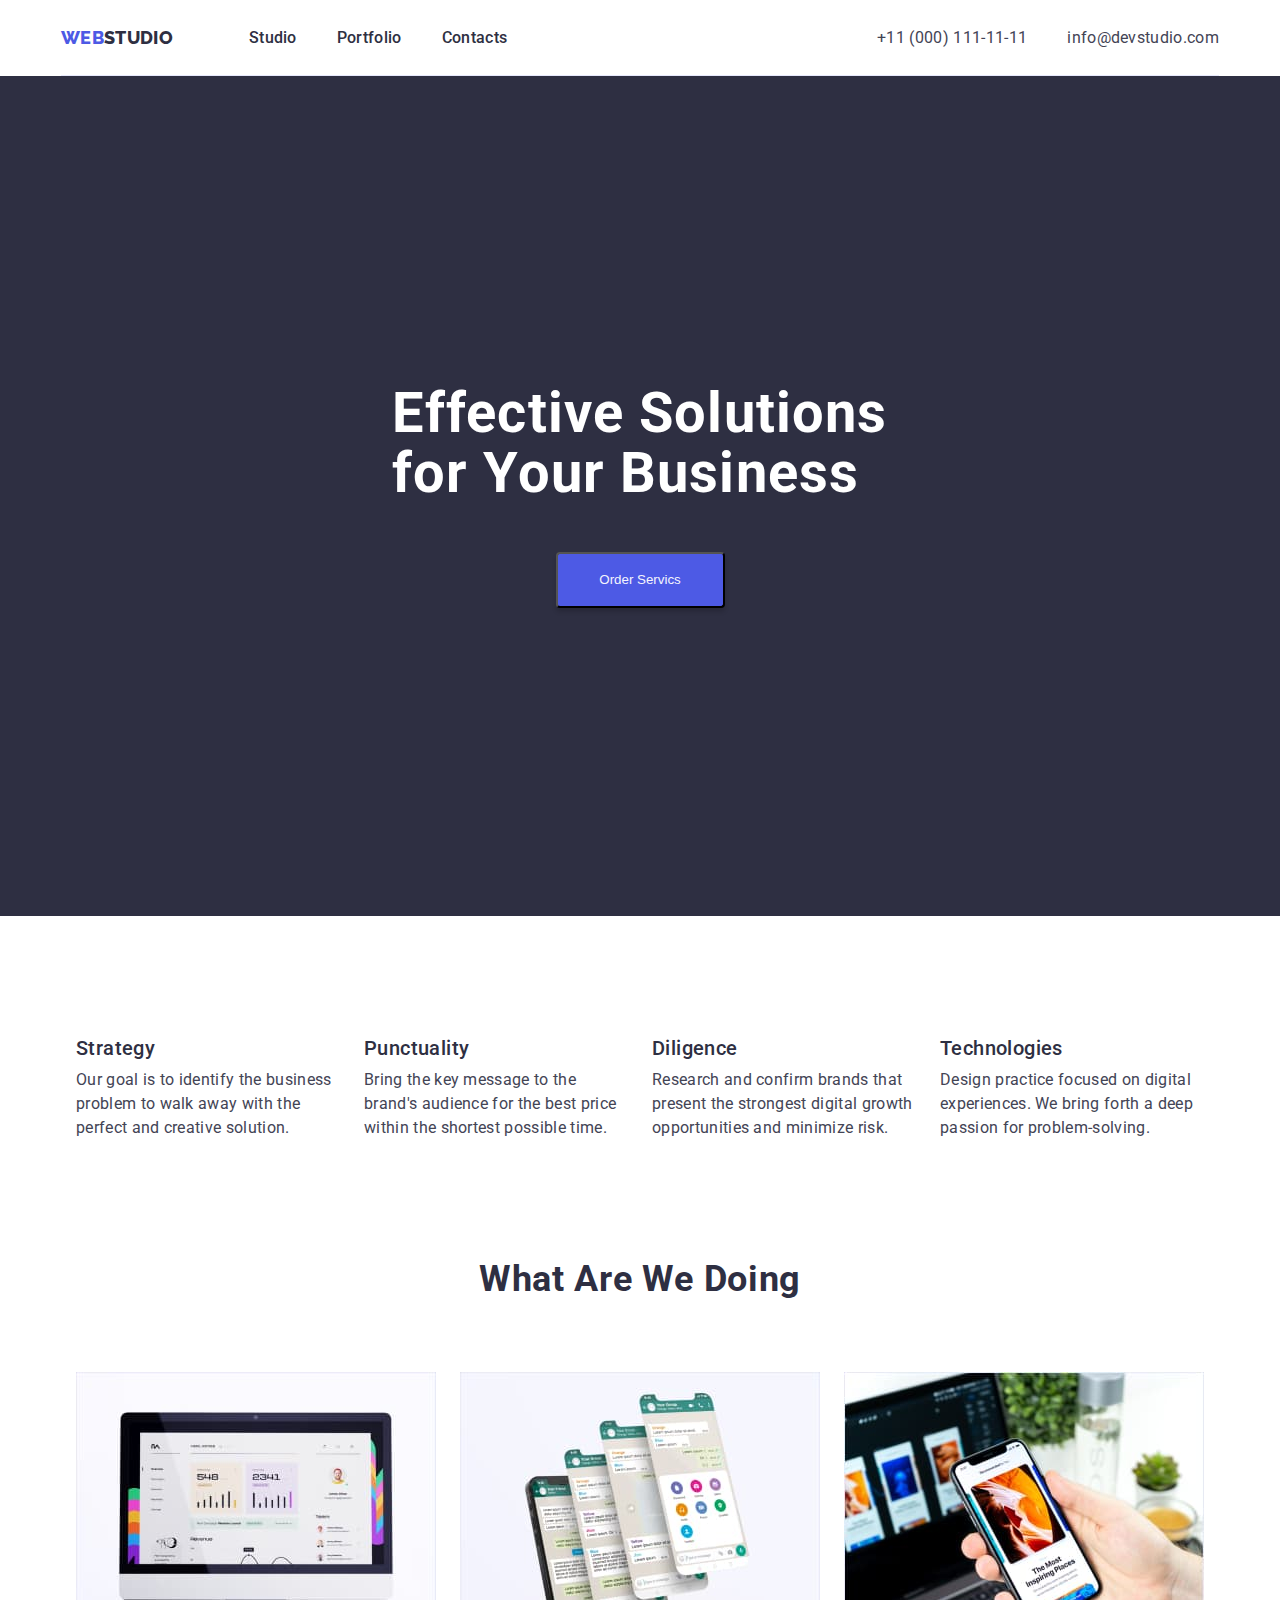
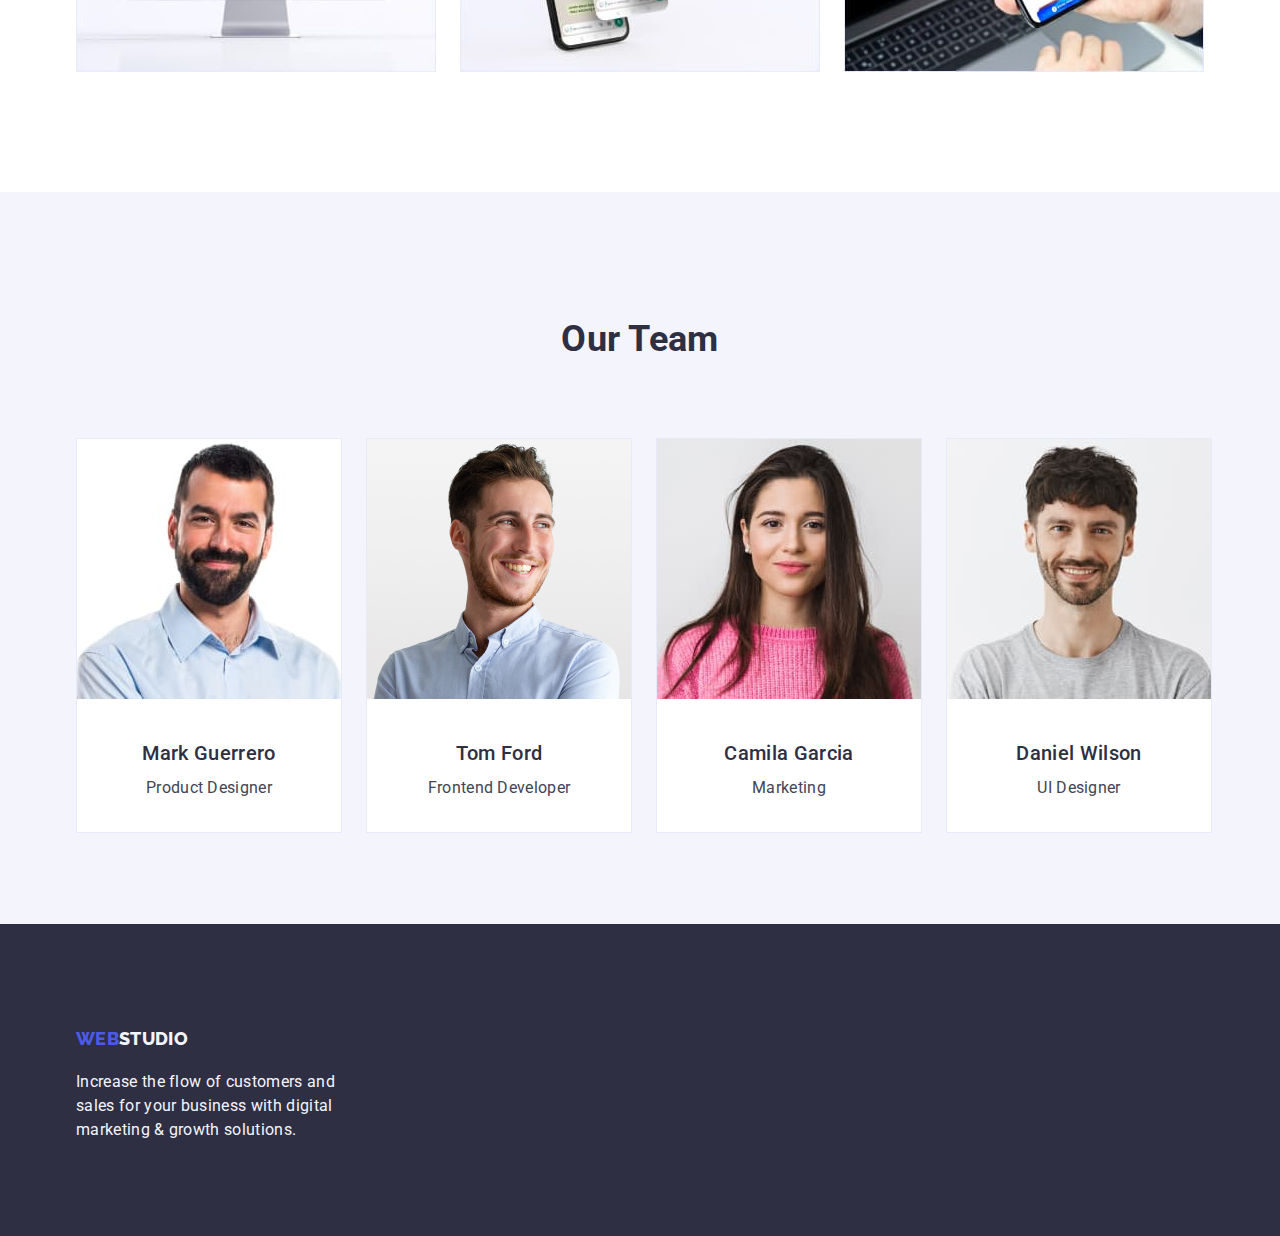
==== commit 8601f420: "done" ====
--- a/index.html
+++ b/index.html
@@ -85,7 +85,8 @@
             <img src="./images/mainpage/offer3.jpg" alt="computer and phone showing the same app running" width="360"
               height="300">
           </li>
-        </ul </div>
+        </ul>
+      </div>
     </section>
     <!--our team-->
     <section class="section bg-light">
--- a/css/styles.css
+++ b/css/styles.css
@@ -162,7 +162,7 @@
 }
 .buttom {
 	display: flex;
-	align-items: flex-start
+	align-items: flex-start;
 	background-color: var(--navyblue);
 	height: 312px;
 	flex-direction: column;
@@ -249,8 +249,9 @@
 	gap: 24px;
 }
 .done-item {
-	display: center;
-	list-style: none;
+	display: flex;
+	list-style: none;
+	justify-content: center;
 }
 .done-header {
 	margin-bottom: 72px;
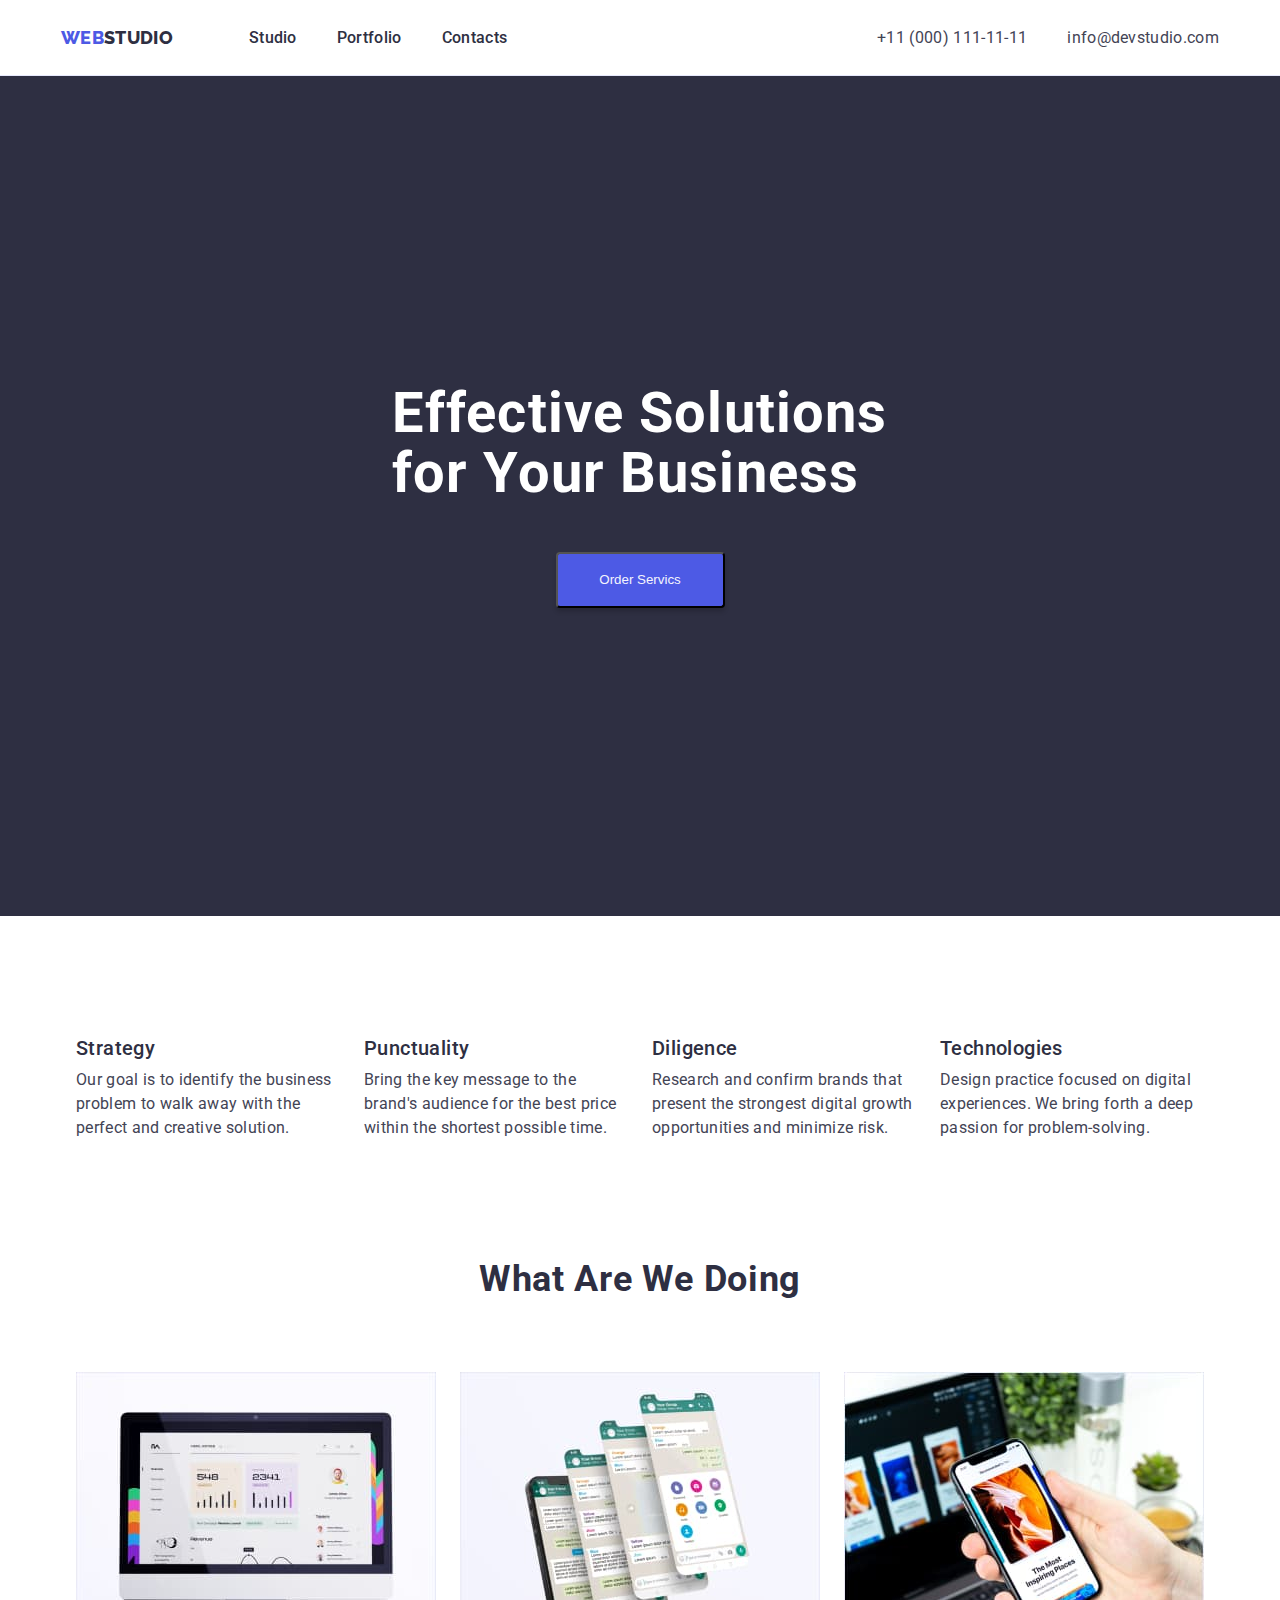
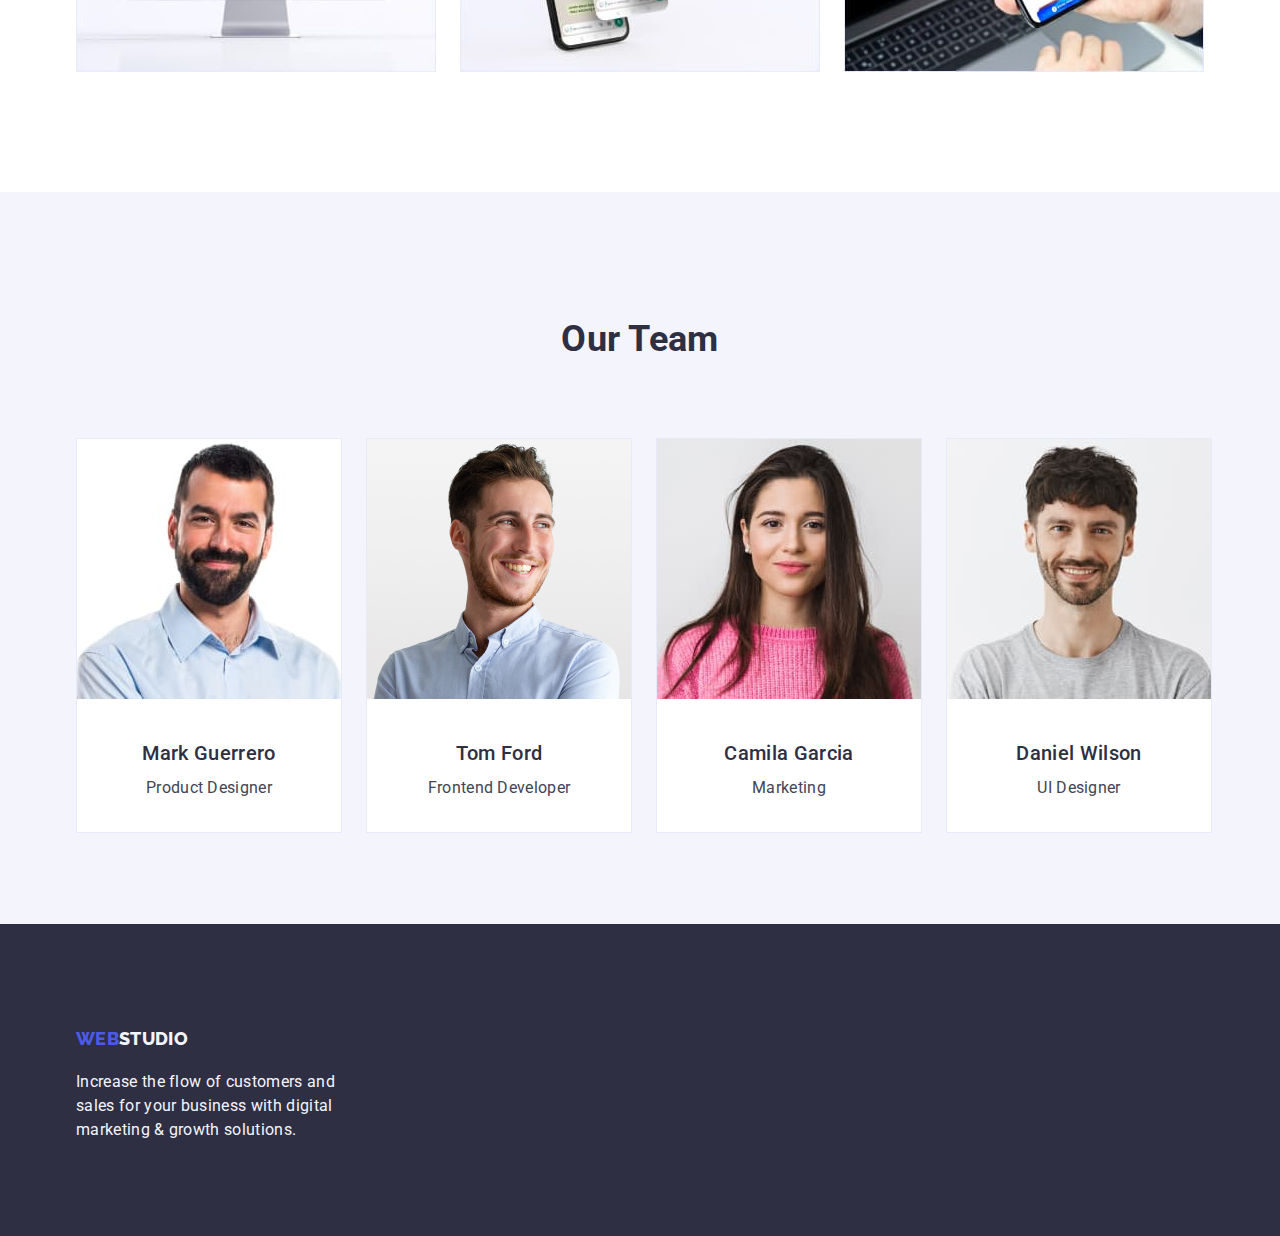
==== commit 3773ffa6: "2/3" ====
--- a/index.html
+++ b/index.html
@@ -16,7 +16,7 @@
 </head>
 
 <body>
-  <header>
+  <header class="top-line">
     <div class="conteiner top">
       <a href="https://webstudio.com" class="logo"><span class="web">WEB</span><span class="studio">STUDIO</span></a>
       <nav>
--- a/css/styles.css
+++ b/css/styles.css
@@ -33,10 +33,13 @@
 .section {
 	padding: 120px 0px;
 }
+.top-line {
+	border-bottom: 1px solid var(--cornflower);
+}
 .top {
 	display: flex;
 	align-items: center;
-	border-bottom: 1px solid var(--cornflower);
+
 	padding: 24px 0px;
 }
 .logo {
@@ -137,10 +140,7 @@
 	padding-bottom: 0px;
 	flex-direction: column;
 	align-items: flex-start;
-	gap: 32px;
 	flex-shrink: 0;
-	border: 1px solid var(--cornflower, #e7e9fc);
-	background: var(--white, #fff);
 }
 .last-row {
 	margin-bottom: 120px;
@@ -152,7 +152,10 @@
 	font-weight: 500;
 }
 .row-text {
-	padding: 0px 16px;
+	border-left: 1px solid var(--cornflower, #e7e9fc);
+	border-right: 1px solid var(--cornflower, #e7e9fc);
+	border-bottom: 1px solid var(--cornflower, #e7e9fc);
+	padding: 32px 16px;
 	justify-content: center;
 	align-items: flex-start;
 	align-self: stretch;
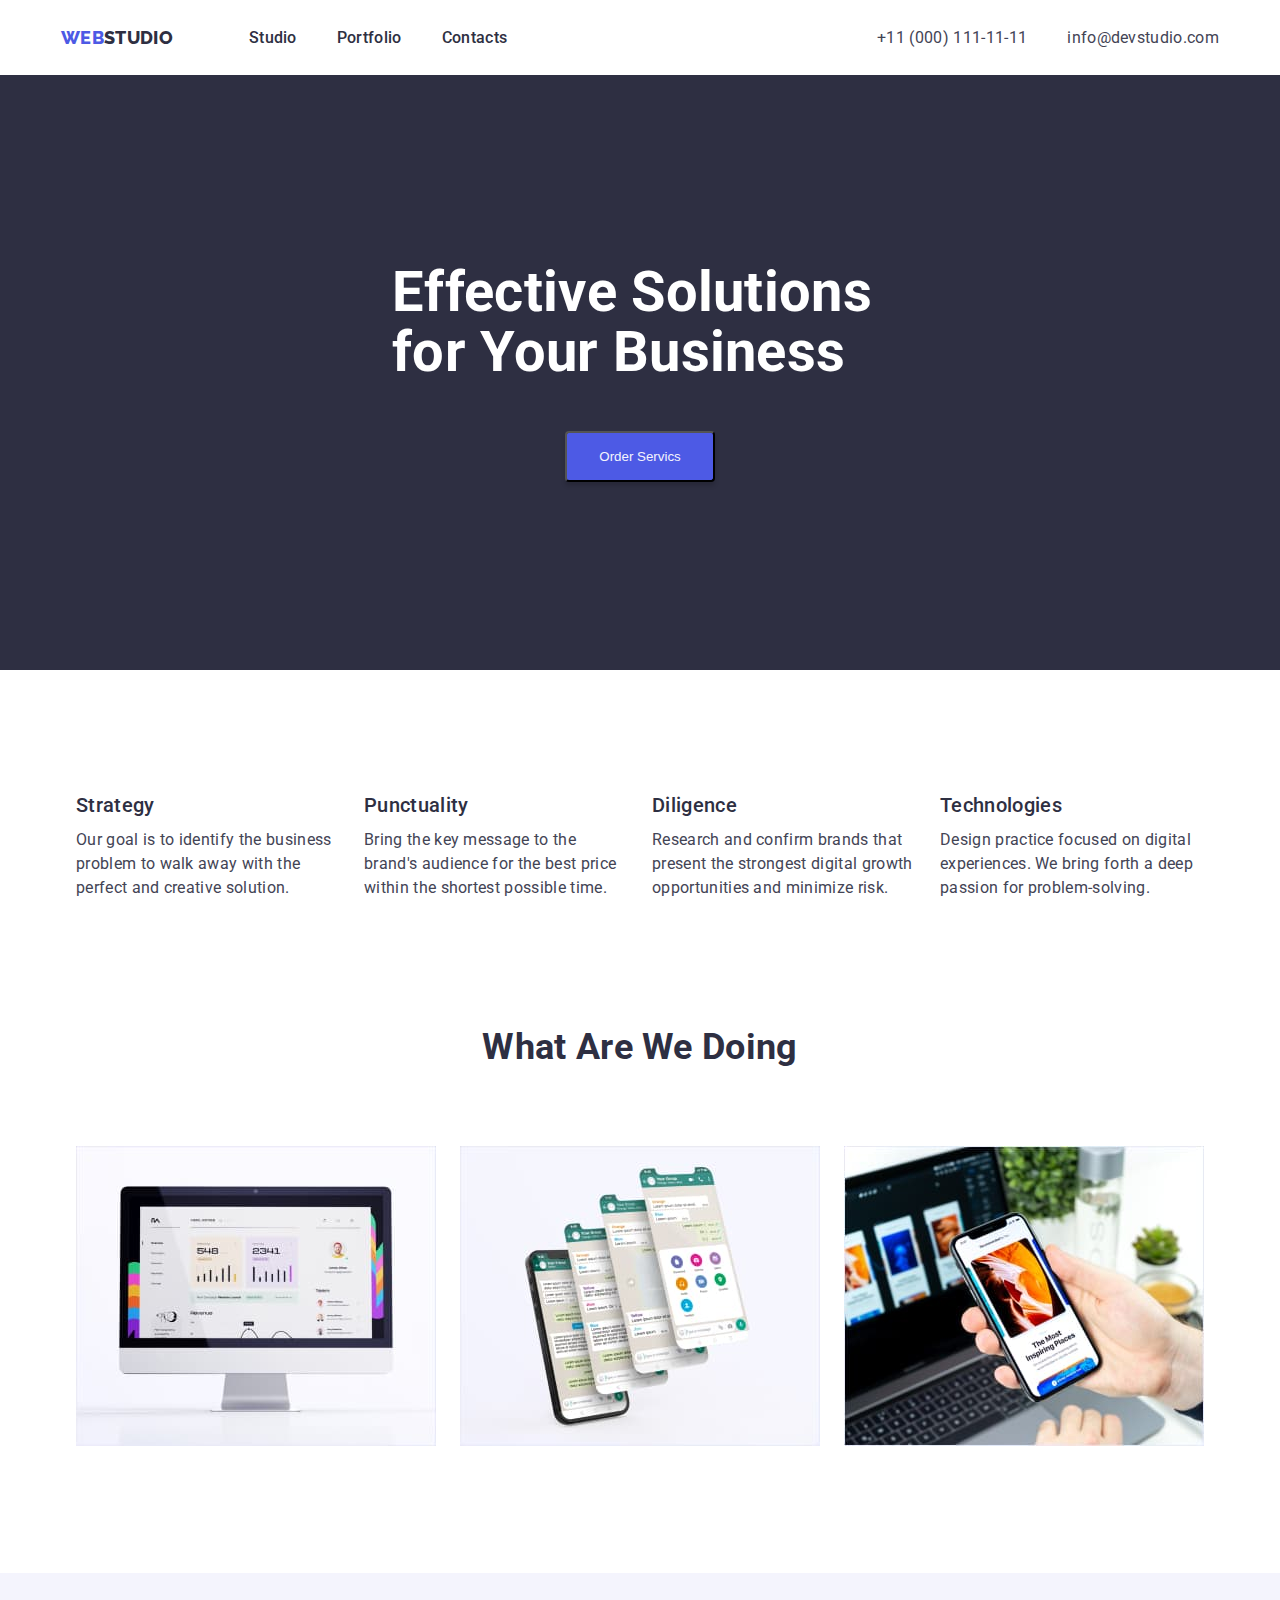
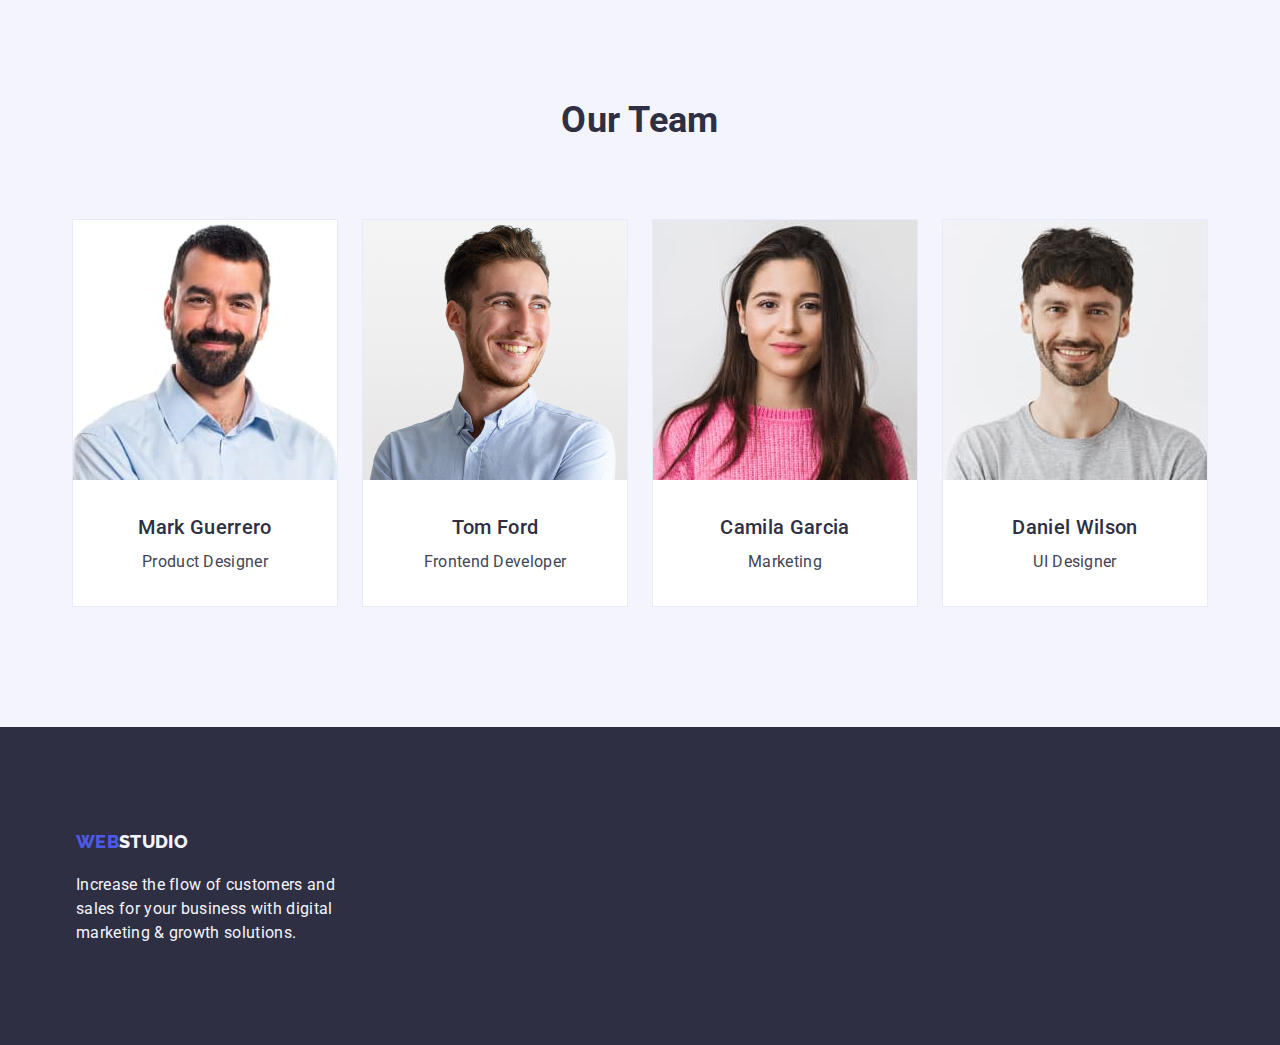
==== commit 7131c655: "corrected" ====
--- a/index.html
+++ b/index.html
@@ -16,7 +16,7 @@
 </head>
 
 <body>
-  <header class="top-line">
+  <header>
     <div class="conteiner top">
       <a href="https://webstudio.com" class="logo"><span class="web">WEB</span><span class="studio">STUDIO</span></a>
       <nav>
@@ -36,16 +36,17 @@
   </header>
   <main>
     <!--hero image-->
-    <section class="section bg-dark">
+    <div class="bg-dark">
       <div class="conteiner hero">
-        <h1 class="item-hero">Effective Solutions
+        <h1 class="text-hero">Effective Solutions
           for Your Business</h1>
         <button type="button" class="button-hero">Order Servics</button>
       </div>
-    </section>
+    </div>
     <!--about us-->
-    <div class="conteiner">
-      <ul class="feature">
+
+    <div>
+      <ul class="feature conteiner">
         <li class="feature-item">
           <h3 class="feature-header">Strategy</h3>
           <p>Our goal is to identify the business
@@ -74,14 +75,14 @@
       <div class="conteiner">
         <h2 class="done-header">What Are We Doing</h2>
         <ul class="done-list">
-          <li class="done-item">
+          <li>
             <img src="./images/mainpage/offer1.jpg" alt="computer with open webside" width="360" height="300">
           </li>
-          <li class="done-item">
+          <li>
             <img src="./images/mainpage/offer2.jpg" alt="phone with four different progressive screens" width="360"
               height="300">
           </li>
-          <li class="done-item">
+          <li>
             <img src="./images/mainpage/offer3.jpg" alt="computer and phone showing the same app running" width="360"
               height="300">
           </li>
@@ -93,8 +94,8 @@
       <div class="conteiner">
         <h2 class="team-header-top">Our Team</h2>
         <ul class="team">
-          <li class="team-item">
-            <figure>
+          <li>
+            <figure class="team-item">
               <img src="./images/mainpage/team1.jpg" alt="A smiling man who is a Product Designer in our company"
                 width="264" height="260">
               <figcaption>
@@ -103,8 +104,8 @@
               </figcaption>
             </figure>
           </li>
-          <li class="team-item">
-            <figure>
+          <li>
+            <figure class="team-item">
               <img src="./images/mainpage/team2.jpg" alt="A smiling man who is a Frontend Developer in our company"
                 width="264" height="260">
               <figcaption>
@@ -113,8 +114,8 @@
               </figcaption>
             </figure>
           </li>
-          <li class="team-item">
-            <figure>
+          <li>
+            <figure class="team-item">
               <img src="./images/mainpage/team3.jpg" alt="A smiling woman who is a Marketing specialist in our company"
                 width="264" height="260">
               <figcaption>
@@ -123,8 +124,8 @@
               </figcaption>
             </figure>
           </li>
-          <li class="team-item">
-            <figure>
+          <li>
+            <figure class="team-item">
               <img src="./images/mainpage/team4.jpg" alt="A smiling man who is a UI Designer in our company" width="264"
                 height="260">
               <figcaption>
@@ -139,10 +140,10 @@
   </main>
 
   <footer class="bg-dark">
-    <div class="conteiner buttom">
-      <a href="https://webstudio.com" class="logo-buttom"><span class="web">WEB</span><span class="studio"
+    <div class="conteiner bottom">
+      <a href="https://webstudio.com" class="logo-bottom"><span class="web">WEB</span><span class="studio"
           style="color: #f4f4fd">STUDIO</span></a>
-      <p class="item-buttom">Increase the flow of customers and sales for your business with digital marketing & growth
+      <p class="text-bottom">Increase the flow of customers and sales for your business with digital marketing & growth
         solutions.</p>
     </div>
   </footer>
--- a/css/styles.css
+++ b/css/styles.css
@@ -39,7 +39,6 @@
 .top {
 	display: flex;
 	align-items: center;
-
 	padding: 24px 0px;
 }
 .logo {
@@ -79,9 +78,6 @@
 	font-family: "Roboto", sans-serif;
 	color: var(--slate);
 	font-size: 16px;
-	font-weight: 400;
-	line-height: 24px;
-	letter-spacing: 0.02em;
 	text-decoration: none;
 }
 .item-contact:hover,
@@ -129,18 +125,13 @@
 .row {
 	display: flex;
 	justify-content: center;
-	flex-shrink: 0;
 	gap: 24px;
 	margin-bottom: 48px;
 	list-style: none;
 }
 .item-row {
 	display: flex;
-	height: 420px;
-	padding-bottom: 0px;
-	flex-direction: column;
-	align-items: flex-start;
-	flex-shrink: 0;
+	flex-direction: column;
 }
 .last-row {
 	margin-bottom: 120px;
@@ -163,22 +154,18 @@
 	flex-direction: column;
 	gap: 8px;
 }
-.buttom {
-	display: flex;
-	align-items: flex-start;
+.bottom {
+	display: flex;
 	background-color: var(--navyblue);
-	height: 312px;
 	flex-direction: column;
 	padding-top: 101.5px;
 	padding-bottom: 100px;
 }
-.item-buttom {
-	display: inline-flex;
+.text-bottom {
 	color: var(--cloud);
 	width: 264px;
 }
-.logo-buttom {
-	display: inline-flex;
+.logo-bottom {
 	font-family: "Raleway", sans-serif;
 	font-size: 18px;
 	font-weight: 800;
@@ -186,28 +173,24 @@
 	margin-bottom: 17.5px;
 }
 .hero {
-	background-color: var(--navyblue);
 	color: var(--cloud);
-	height: 600px;
-	flex-shrink: 0;
-	flex-direction: column;
-	display: flex;
-	justify-content: center;
-}
-.item-hero {
+	flex-direction: column;
+	display: flex;
+	justify-content: center;
+	gap: 48px;
+	padding-top: 188px;
+	padding-bottom: 188px;
+}
+.text-hero {
 	font-size: 56px;
 	width: 496px;
 	font-weight: 700;
 	line-height: 1.07;
-	letter-spacing: 0.02em;
 	color: var(--white);
-	margin: 0px auto;
+	margin: 0 auto;
 }
 .button-hero {
-	margin: 0px auto;
-	width: 169px;
-	height: 56px;
-	margin-top: 48px;
+	margin: 0 auto;
 	padding: 16px 32px;
 	border-radius: 4px;
 	background: var(--iris, #4d5ae5);
@@ -225,49 +208,38 @@
 	background-color: var(--navybluemodal);
 }
 .feature {
-	margin-top: 120px;
-	list-style: none;
-	display: inline-flex;
-	align-items: center;
+	padding-top: 120px;
+	list-style: none;
+	display: flex;
+	justify-content: center;
 	gap: 24px;
 }
 .feature-item {
 	display: flex;
+	gap: 8px;
 	width: 264px;
 	flex-direction: column;
-	align-items: flex-start;
 }
 .feature-header {
-	margin-top: 0;
-	margin-bottom: 8px;
 	font-size: 20px;
 	font-weight: 500;
-	line-height: 1.2;
-	letter-spacing: 0.02em;
-	text-align: left;
 	color: var(--navyblue);
 }
 .done-list {
 	display: flex;
 	gap: 24px;
-}
-.done-item {
-	display: flex;
-	list-style: none;
-	justify-content: center;
+	justify-content: center;
+	list-style: none;
 }
 .done-header {
 	margin-bottom: 72px;
 	font-size: 36px;
 	font-weight: 700;
-	line-height: 1.1;
-	letter-spacing: 0.02em;
 	text-align: center;
 	color: var(--navyblue);
 }
 .bg-light {
 	background-color: var(--cloud);
-	height: 732px;
 }
 .team-header-top {
 	color: var(--navyblue, #2e2f42);
@@ -279,14 +251,16 @@
 .team {
 	margin-top: 72px;
 	display: flex;
+	justify-content: center;
+	list-style: none;
 	gap: 24px;
 }
 .team-item {
-	list-style: none;
-	flex-direction: column;
-
+	display: flex;
+	flex-direction: column;
 	border: 1px solid var(--cornflower, #e7e9fc);
 	background: var(--white, #fff);
+	gap: 32px;
 }
 .team-header {
 	color: var(--navyblue, #2e2f42);
@@ -294,10 +268,9 @@
 	font-family: "Roboto", sans-serif;
 	font-size: 20px;
 	font-weight: 500;
-	margin-top: 32px;
 	margin-bottom: 8px;
 }
 .team-text {
 	text-align: center;
-	margin-bottom: 32px;
-}
+	padding-bottom: 32px;
+}
